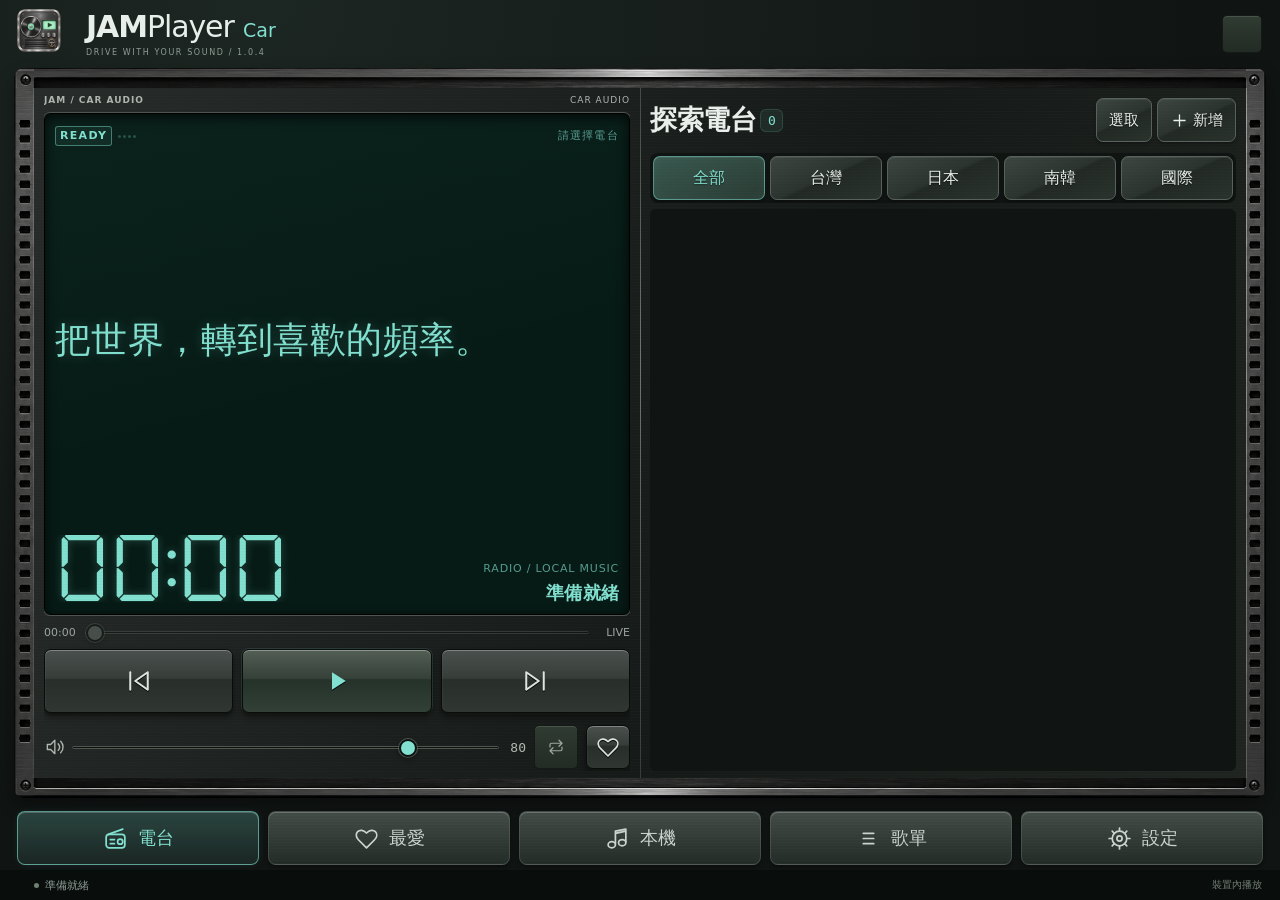
==== Android-Car/Source/ui/index.html @ bd005d04 "Publish JAMPlayer mobile 1.0.13 and Car 1.0.4" ====
<!doctype html>
<html lang="zh-Hant">
<head>
 <meta charset="utf-8">
 <meta name="viewport" content="width=device-width, initial-scale=1, viewport-fit=cover">
 <meta http-equiv="Content-Security-Policy" content="default-src 'self'; script-src 'self'; style-src 'self' 'unsafe-inline'; img-src 'self' data:; connect-src 'none'; media-src 'none'; object-src 'none'; base-uri 'none'; form-action 'none'">
 <title>JAMPlayer Car</title><link rel="stylesheet" href="style.css"><link rel="stylesheet" href="car.css">
</head>
<body data-theme="cyan">
 <svg class="icon-definitions" aria-hidden="true" xmlns="http://www.w3.org/2000/svg"><defs>
  <symbol id="i-play" viewBox="0 0 24 24"><path d="m8 5 11 7-11 7z" fill="currentColor" stroke="none"/></symbol>
  <symbol id="i-pause" viewBox="0 0 24 24"><path d="M7 5v14M17 5v14" stroke-width="4"/></symbol>
  <symbol id="i-prev" viewBox="0 0 24 24"><path d="M5 5v14m14-14-10 7 10 7z"/></symbol>
  <symbol id="i-next" viewBox="0 0 24 24"><path d="M19 5v14M5 5l10 7-10 7z"/></symbol>
  <symbol id="i-stop" viewBox="0 0 24 24"><rect x="6" y="6" width="12" height="12" rx="1" fill="currentColor" stroke="none"/></symbol>
  <symbol id="i-heart" viewBox="0 0 24 24"><path d="M20.5 5.5c-2.2-2.2-5.6-1.8-8.5 1.2-2.9-3-6.3-3.4-8.5-1.2-2.1 2.1-1.6 5.4.7 7.7L12 21l7.8-7.8c2.3-2.3 2.8-5.6.7-7.7z"/></symbol>
  <symbol id="i-radio" viewBox="0 0 24 24"><rect x="3" y="8" width="18" height="13" rx="3"/><path d="m5 8 14-5M7 13h4m-4 4h4"/><circle cx="16.5" cy="15" r="2.5"/></symbol>
  <symbol id="i-music" viewBox="0 0 24 24"><path d="M10 17V5l10-2v12M10 7l10-2"/><ellipse cx="6.5" cy="18" rx="3.5" ry="3"/><ellipse cx="16.5" cy="16" rx="3.5" ry="3"/></symbol>
  <symbol id="i-settings" viewBox="0 0 24 24"><path d="M12 2v3m0 14v3M2 12h3m14 0h3M5 5l2 2m10 10 2 2M5 19l2-2M17 7l2-2"/><circle cx="12" cy="12" r="7"/><circle cx="12" cy="12" r="2.5"/></symbol>
  <symbol id="i-more" viewBox="0 0 24 24"><circle cx="5" cy="12" r="1"/><circle cx="12" cy="12" r="1"/><circle cx="19" cy="12" r="1"/></symbol>
  <symbol id="i-plus" viewBox="0 0 24 24"><path d="M12 5v14M5 12h14"/></symbol>
  <symbol id="i-search" viewBox="0 0 24 24"><circle cx="10.5" cy="10.5" r="6.5"/><path d="m16 16 5 5"/></symbol>
  <symbol id="i-close" viewBox="0 0 24 24"><path d="m6 6 12 12M6 18 18 6"/></symbol>
  <symbol id="i-volume" viewBox="0 0 24 24"><path d="M4 9h4l5-5v16l-5-5H4zM17 8a6 6 0 0 1 0 8m3-11a10 10 0 0 1 0 14"/></symbol>
  <symbol id="i-clock" viewBox="0 0 24 24"><circle cx="12" cy="12" r="9"/><path d="M12 6v6l4 2"/></symbol>
  <symbol id="i-shuffle" viewBox="0 0 24 24"><path d="M3 6h3c4 0 8 12 12 12h3m-4-4 4 4-4 4M3 18h3c1.4 0 2.8-1.5 4-3.5M14 9.5C15.3 7.5 16.5 6 18 6h3m-4-4 4 4-4 4"/></symbol><symbol id="i-repeat" viewBox="0 0 24 24"><path d="m16 3 4 4-4 4M4 12V9a2 2 0 0 1 2-2h14M8 21l-4-4 4-4m12-1v3a2 2 0 0 1-2 2H4"/></symbol>
  <symbol id="i-repeat-one" viewBox="0 0 24 24"><path d="m16 3 4 4-4 4M4 12V9a2 2 0 0 1 2-2h14M8 21l-4-4 4-4m12-1v3a2 2 0 0 1-2 2H4M11 10l1-1v6m-1 0h2"/></symbol>
  <symbol id="i-grip" viewBox="0 0 24 24"><path d="M7 7h10M7 12h10M7 17h10"/></symbol>
  <symbol id="i-lock" viewBox="0 0 24 24"><rect x="5" y="10" width="14" height="11" rx="2"/><path d="M8 10V7a4 4 0 0 1 8 0v3M12 14v3"/></symbol>
  <symbol id="i-info" viewBox="0 0 24 24"><circle cx="12" cy="12" r="9"/><path d="M12 11v6m0-10v.2"/></symbol>
 </defs><symbol id="i-expand-list" viewBox="0 0 24 24"><path d="M9 9 3 3M3 7V3h4M15 9l6-6M17 3h4v4M9 15l-6 6M3 17v4h4M15 15l6 6M17 21h4v-4"/></symbol><symbol id="i-collapse-list" viewBox="0 0 24 24"><path d="M3 3l6 6M5 9h4V5M21 3l-6 6M15 5v4h4M3 21l6-6M5 15h4v4M21 21l-6-6M15 19v-4h4"/></symbol></svg>

<header class="app-header"><div class="brand"><span class="brand-mark metal-brand"><img class="app-brand-icon" src="art/amplayer-icon.png" alt=""></span><div><h1>JAM<span>Player</span> <small>Car</small></h1><p>DRIVE WITH YOUR SOUND / 1.0.4</p></div></div><div class="car-header-info"><span id="car-network"></span><time id="car-clock"></time><button id="car-auto-chip" class="micro-button"></button></div></header>
 <main class="workspace">
  <section class="deck-column" aria-label="播放器">

   <div class="receiver-stage" id="receiver-stage">
   <article class="receiver" id="receiver">
    <div class="deck-brand"><span>JAM / CAR AUDIO</span><span id="deck-mode">DIGITAL RADIO</span></div>
    <div class="lcd">
     <div class="lcd-top"><span class="live-tag" id="lcd-tag">READY</span><div class="play-lights" aria-label="播放動態指示"><i></i><i></i><i></i><i></i></div><span id="track-index" hidden></span><span id="lcd-source">請選擇電台</span></div>
     <h2 id="track-title"><span id="track-name">把世界，轉到喜歡的頻率。</span></h2>
     <div class="lcd-bottom"><button class="elapsed" id="elapsed" type="button" aria-label="切換已播放及剩餘時間" aria-pressed="false"><span class="time-digits">00:00</span></button><div class="signal-copy"><span id="track-detail">RADIO / LOCAL MUSIC</span><span id="lcd-state">準備就緒</span></div></div>
    </div>
    <div class="seek-strip" id="seek-area"><span id="position-label">00:00</span><input id="seek" type="range" min="0" max="1000" value="0" aria-label="播放進度" disabled><span id="duration-label">LIVE</span></div>
    <div class="transport"><button class="metal-button" id="btn-prev" aria-label="上一台或上一首"><svg><use href="#i-prev"/></svg></button><button class="metal-button play-button" id="btn-play" aria-label="播放"><svg><use href="#i-play"/></svg><span class="spinner" aria-hidden="true"></span></button><button class="metal-button" id="btn-next" aria-label="下一台或下一首"><svg><use href="#i-next"/></svg></button><button class="metal-button compact" id="btn-stop" aria-label="停止"><svg><use href="#i-stop"/></svg></button><button class="metal-button compact favorite-toggle" id="btn-favorite" aria-label="收藏目前項目"><svg><use href="#i-heart"/></svg></button></div>
    <div class="deck-bottom"><svg class="volume-symbol"><use href="#i-volume"/></svg><input type="range" id="volume" min="0" max="100" value="80" aria-label="播放音量"><span id="volume-label">80</span><button id="btn-loop" class="micro-button" aria-label="播放模式"><svg><use href="#i-repeat"/></svg><span id="loop-label" aria-hidden="true" hidden></span></button><button id="btn-sleep" class="micro-button" aria-label="睡眠定時"><svg><use href="#i-clock"/></svg><span id="sleep-label">OFF</span></button></div>
   </article>
   </div>
   <aside class="listening-note"><span class="tiny-label">YOUR SOUND. YOUR SPACE.</span><p>一部播放器，留一點空間給自己。</p><div><span>背景播放</span><span>本機音樂</span><span>自由收藏</span></div></aside>
  </section>
  <section class="library-column" aria-label="音樂資料庫">
   <button id="btn-expand-list" type="button" aria-controls="library-list" aria-pressed="false" aria-label="放大清單"><svg><use href="#i-expand-list"/></svg></button>
   <div class="library-heading"><div><span class="eyebrow" id="page-eyebrow">TUNE INTO THE WORLD</span><h2 id="page-title"><span id="page-label">探索電台</span><button id="playlist-picker" hidden aria-haspopup="dialog">▾</button><span id="list-count">0</span></h2></div><div class="heading-actions"><div id="favorite-types" class="favorite-types" role="group" hidden><button data-favorite-type="radio"><span></span><b></b></button><button data-favorite-type="local"><span></span><b></b></button></div><button id="btn-select" class="select-button" data-i18n="select">選取</button><button class="add-button" id="btn-add" aria-label="手動新增電台"><svg><use href="#i-plus"/></svg><span>新增</span></button></div></div>
   <div id="library-tools"><div class="filters" id="region-filters" aria-label="電台地區"><button data-region="ALL" class="selected">全部</button><button data-region="TW">台灣</button><button data-region="JP">日本</button><button data-region="KR">南韓</button><button data-region="INT">國際</button></div></div>
   <div class="selection-bar" id="selection-bar" hidden><button id="select-all" data-i18n="selectAll">全選</button><span id="selection-count"></span><button id="add-selected-playlist" hidden></button><button id="delete-selected" data-i18n="deleteSelected">刪除所選</button></div>
   <div class="library-list" id="library-list" tabindex="-1"></div>
   <div id="car-playlists" hidden></div><div class="settings-page" id="settings-page" hidden>
<section><h3 id="car-settings-title"></h3><label class="setting-row"><span id="car-auto-label"></span><input id="car-auto" type="checkbox" role="switch"></label><label class="setting-row"><span id="car-delay-label"></span><select id="car-delay"><option>0</option><option>1</option><option>3</option><option>5</option><option>10</option><option>15</option></select></label><p id="car-settings-note" class="catalog-note"></p><label class="setting-row car-font-row"><span><span id="car-font-label">清單字體大小</span><small id="car-font-hint">即時調整電台、最愛、本機與歌單列表</small></span><span class="car-font-control"><input id="car-list-font" type="range" min="14" max="28" step="1" value="19" aria-label="清單字體大小"><output id="car-font-value" for="car-list-font">19 px</output></span></label></section>
    <section><h3>面板配色</h3><p>同一部播放器，三種心情。</p><div class="theme-choices"><button data-theme-choice="cyan" class="theme-card cyan"><i></i><strong>冰川青</strong><span class="theme-pair"><span class="theme-radio"><svg><use href="#i-radio"/></svg><span data-i18n="radio">電台</span></span><span class="theme-music"><svg><use href="#i-music"/></svg><span data-i18n="musicShort">音樂</span></span></span></button><button data-theme-choice="amber" class="theme-card amber"><i></i><strong>經典琥珀</strong><span class="theme-pair"><span class="theme-radio"><svg><use href="#i-radio"/></svg><span data-i18n="radio">電台</span></span><span class="theme-music"><svg><use href="#i-music"/></svg><span data-i18n="musicShort">音樂</span></span></span></button><button data-theme-choice="violet" class="theme-card violet"><i></i><strong>午夜紫</strong><span class="theme-pair"><span class="theme-radio"><svg><use href="#i-radio"/></svg><span data-i18n="radio">電台</span></span><span class="theme-music"><svg><use href="#i-music"/></svg><span data-i18n="musicShort">音樂</span></span></span></button></div></section>
    <section><h3 data-i18n="appearance">畫面與操作</h3><label class="setting-row"><span data-i18n="language">顯示語言</span><select id="setting-language" aria-label="顯示語言"><option value="auto">跟隨系統</option><option value="zh-Hant">繁體中文</option><option value="zh-Hans">简体中文</option><option value="en">English</option><option value="ja">日本語</option><option value="ko">한국어</option><option value="fr">Français</option><option value="es">Español</option><option value="pt-BR">Português (Brasil)</option><option value="de">Deutsch</option><option value="vi">Tiếng Việt</option><option value="th">ไทย</option><option value="id">Bahasa Indonesia</option></select></label><label class="setting-row"><span><span data-i18n="motion">介面動畫</span><small data-i18n="motionHint">按鈕回饋、愛心彈跳與面板滑入</small></span><input id="setting-motion" type="checkbox" role="switch"></label><label class="setting-row"><span><span data-i18n="ticker">說明跑馬燈</span><small data-i18n="tickerHint">關閉動畫後仍可點擊閱讀完整說明</small></span><input id="setting-ticker" type="checkbox" role="switch"></label><label class="setting-row"><span><span data-i18n="backgroundAutoOff">背景 1 小時自動關閉</span><small data-i18n="backgroundAutoOffHint">進入背景開始倒數，回到前景立即歸零；手動睡眠定時另行生效。</small></span><input id="setting-background-auto-off" type="checkbox" role="switch" checked></label><button class="setting-action" id="setting-sleep"><span data-i18n="sleep">睡眠定時</span><span>›</span></button><p class="catalog-note" data-i18n="backgroundRule">背景播放預設 1 小時後自動關閉；回到前景立即清零。</p></section>
    <section><h3 data-i18n="updates">電台清單更新</h3><label class="setting-row"><span><span data-i18n="autoUpdate">自動更新</span><small data-i18n="autoHint">每日檢查一次；由 Android 排程</small></span><input id="setting-auto" type="checkbox" role="switch"></label><label class="setting-row"><span data-i18n="wifiOnly">僅 Wi-Fi 更新</span><input id="setting-wifi" type="checkbox" role="switch"></label><label class="setting-row"><span data-i18n="primarySource">主清單來源</span><select id="setting-source"><option value="alon">72FM / Radio Browser</option><option value="iprd">IPRD</option><option value="verified">Verified Radio Streams</option><option value="openstations">OpenStations</option><option value="webradiodb">myMPD WebradioDB</option></select></label><label class="setting-row"><span><span data-i18n="fallback">啟用備選來源</span><small data-i18n="fallbackHint">失敗時依序嘗試另外兩份清單</small></span><input id="setting-fallback" type="checkbox" role="switch"></label><button class="setting-action" id="btn-update"><span data-i18n="updateNow">立即更新</span><span id="update-indicator">↻</span></button><button class="setting-action" id="btn-sources"><span data-i18n="sources">清單來源與授權</span><span>GitHub ›</span></button><p class="catalog-note" id="update-note"></p></section>
    <section><h3>電台與資料</h3><label class="setting-row"><span><span data-i18n="encoding">音樂資訊文字編碼</span><small data-i18n="encodingHint">舊檔亂碼可在此更正，不修改原檔。</small></span><select id="setting-encoding"><option value="auto" data-i18n="autoEncoding">自動偵測</option><option value="UTF-8">UTF-8</option><option value="Big5">Big5</option><option value="GB18030">GB18030</option><option value="Shift_JIS">Shift-JIS</option><option value="EUC-KR">EUC-KR</option><option value="ISO-8859-1">ISO-8859-1</option></select></label><button class="setting-action" id="btn-history">最近播放<span>查看 ›</span></button><button class="setting-action" id="btn-export">匯出資料備份<span>JSON ›</span></button><button class="setting-action" id="btn-import">匯入資料備份<span>JSON ›</span></button><button class="setting-action" id="btn-restore">補回內建電台<span>手動補回 ›</span></button><button class="setting-action" id="btn-help">使用說明<span>查看 ›</span></button><p class="catalog-note" id="catalog-note"></p></section>
    <section><h3 data-i18n="musicStorage">音樂與檔案存取</h3><button class="setting-action" id="btn-music-access"><span data-i18n="musicPermission">音樂讀取權限</span><span>›</span></button><button class="setting-action" id="btn-scan-music"><span data-i18n="scanMusic">重新掃描音樂</span><span>↻</span></button><button class="setting-action" id="btn-all-files"><span data-i18n="allFilesAccess">所有檔案存取（進階）</span><span>›</span></button><p class="catalog-note" id="music-access-note"></p><p class="catalog-note" data-i18n="musicStorageHint">掃描保留最愛與歌單；無法確認的舊記錄會保留。</p></section>
    <section class="about"><strong>JAMPlayer Car 1.0.4</strong><p>原創金屬面板 · 原生背景播放<br>設定與最愛保留在裝置內，無需帳號。</p><button class="text-danger" id="btn-reset">還原全部設定</button><p class="copyright-note" data-i18n="authorCredit">Developed by Jay.W · Copyright © 2026. All rights reserved.</p></section>
   </div>

  </section>
 </main>

<nav class="bottom-nav" aria-label="主要功能"><button data-page="radio" class="active"><svg><use href="#i-radio"/></svg><span data-i18n="radio">電台</span></button><button data-page="favorites"><svg><use href="#i-heart"/></svg><span data-i18n="favorites">最愛</span></button><button data-page="local"><svg><use href="#i-music"/></svg><span data-i18n="local">本機</span></button><button data-page="playlists"><svg><use href="#i-grip"/></svg><span data-i18n="playlists">歌單</span></button><button data-page="settings" id="open-settings"><svg><use href="#i-settings"/></svg><span data-i18n="settings">設定</span></button></nav>
 <footer class="status-footer"><span id="car-resume-status" role="status"></span><div class="status-line" role="status" aria-live="polite"><span class="status-dot" id="status-dot"></span><span id="status-text">準備就緒</span><span id="status-extra">裝置內播放</span></div><button class="help-ticker" id="help-ticker" aria-label="閱讀操作說明"><svg><use href="#i-info"/></svg><span class="ticker-viewport"><span id="ticker-copy">點選電台立即播放　／　長按或按 ⋯ 編輯、移除　／　最愛可拖曳排序　／　設定可切換三款配色與睡眠定時</span></span></button></footer>
 <div class="sheet-backdrop" id="sheet-backdrop" hidden><section class="sheet" id="sheet" role="dialog" aria-modal="true" aria-labelledby="sheet-title"><div class="sheet-handle"></div><header><h2 id="sheet-title"></h2><button id="sheet-close" class="icon-button" aria-label="關閉面板"><svg><use href="#i-close"/></svg></button></header><div id="sheet-content"></div></section></div>
 <div class="toast" id="toast" role="status" hidden></div>
 <script src="countries.js"></script><script src="catalog.js"></script><script src="settings.js"></script><script src="i18n.js"></script><script src="platform.js"></script><script src="radio-cache.js"></script><script src="app.js"></script><script src="car.js"></script>
</body></html>
---- Android-Car/Source/ui/style.css ----
@font-face{font-family:SystemDigits;src:local('Roboto Mono'),local('Droid Sans Mono'),local('Consolas')}*{box-sizing:border-box}html,body{margin:0;width:100%;height:100%;overscroll-behavior:none}body{--accent:#81e0cf;--accent-rgb:129,224,207;--base:#101413;--panel:#191e1c;--lcd:#071b16;--muted:#8f9c96;--line:#2d3732;--text:#e8efeb;color:var(--text);background:var(--base);font-family:system-ui,'Noto Sans TC',sans-serif;font-size:14px;height:100dvh;display:flex;flex-direction:column;overflow:hidden;-webkit-tap-highlight-color:transparent}body[data-theme=amber]{--accent:#f2c067;--accent-rgb:242,192,103;--base:#17140f;--panel:#211d17;--lcd:#211705;--muted:#a69a84;--line:#3c3325}body[data-theme=violet]{--accent:#c4b1f5;--accent-rgb:196,177,245;--base:#14121b;--panel:#1e1a28;--lcd:#170e29;--muted:#a399b2;--line:#383044}button,input,select{font:inherit}button{color:inherit;cursor:pointer;touch-action:manipulation}button{border:0}button:focus-visible,input:focus-visible,select:focus-visible,[role=button]:focus-visible{outline:2px solid var(--accent);outline-offset:3px}button:disabled{opacity:.45;cursor:default}button svg,svg.icon{width:22px;height:22px}svg{fill:none;stroke:currentColor;stroke-width:1.65;stroke-linecap:round;stroke-linejoin:round;flex-shrink:0}button svg use{pointer-events:none}button>*{pointer-events:none}button:active{transform:translateY(1px)}[hidden]{display:none!important}.icon-definitions{position:absolute;width:0;height:0;overflow:hidden}.app-header{height:68px;flex-shrink:0;display:flex;align-items:center;justify-content:space-between;padding:0 22px;max-width:1440px;width:100%;margin:0 auto}.brand{display:flex;align-items:center;gap:10px}.brand-mark{width:34px;height:34px;border:1px solid var(--line);display:grid;place-items:center;color:var(--accent);border-radius:10px;background:rgba(var(--accent-rgb),.06)}.brand-mark svg{width:22px;height:22px}.brand h1{margin:0;font-weight:800;font-size:23px;letter-spacing:-1.1px}.brand h1 span{font-weight:400}.brand p{margin:1px 0 0;color:var(--muted);font-size:8px;letter-spacing:2px}.icon-button{background:transparent;display:grid;place-items:center;min-width:44px;min-height:44px;border-radius:12px;color:var(--muted)}.icon-button:hover{background:rgba(var(--accent-rgb),.08);color:var(--accent)}.workspace{display:grid;grid-template-rows:auto minmax(0,1fr);gap:20px;min-height:0;flex:1;width:100%;max-width:1440px;margin:0 auto;padding:0 14px 12px}.deck-column{min-width:0;min-height:0}.receiver{position:relative;background:#242726 url('art/receiver-chassis.png') center/100% 100%;border-radius:12px;box-shadow:0 12px 24px #0004,0 1px 0 #ffffff18 inset;padding:20px 23px 15px;isolation:isolate;overflow:hidden;max-width:650px;margin:0 auto}.receiver:before{content:'';position:absolute;inset:0;z-index:-1;background:linear-gradient(130deg,rgba(var(--accent-rgb),.04),transparent 65%);pointer-events:none}.deck-brand{display:flex;justify-content:space-between;gap:8px;font-size:8px;letter-spacing:1.5px;color:#aeb5b1;margin-bottom:12px;white-space:nowrap}.deck-brand span:first-child{font-weight:700}.lcd{border:1px solid #000;outline:1px solid #4c5550;border-radius:6px;background:linear-gradient(165deg,rgba(var(--accent-rgb),.035),transparent 55%),var(--lcd);box-shadow:inset 0 3px 12px #000b,0 1px 0 #ffffff1a;color:var(--accent);padding:10px 12px;position:relative;overflow:hidden}.lcd:after{content:'';position:absolute;inset:0;pointer-events:none;background:repeating-linear-gradient(transparent 0,transparent 2px,#0002 3px);opacity:.3}.lcd-top{display:flex;align-items:center;gap:8px;font-size:8px;letter-spacing:1.3px;min-height:12px}.live-tag{border:1px solid rgba(var(--accent-rgb),.35);border-radius:3px;padding:2px 4px;font-weight:700}.lcd-top>#lcd-source{margin-left:auto;overflow:hidden;text-overflow:ellipsis;white-space:nowrap;max-width:65%;color:rgba(var(--accent-rgb),.65)}.lcd h2{font-size:clamp(18px,4.5vw,25px);font-weight:500;letter-spacing:.4px;margin:11px 0 10px;line-height:1.25;overflow:hidden;text-overflow:ellipsis;white-space:nowrap;text-shadow:0 0 12px rgba(var(--accent-rgb),.24)}.lcd-bottom{display:flex;align-items:end;justify-content:space-between;gap:8px}.elapsed{font-family:SystemDigits,monospace;font-size:36px;font-weight:400;letter-spacing:-1px;line-height:1}.elapsed span{opacity:.5}.signal-copy{display:flex;flex-direction:column;gap:5px;text-align:right;font-size:8px;letter-spacing:.8px;max-width:65%;color:rgba(var(--accent-rgb),.65)}.signal-copy span{overflow:hidden;white-space:nowrap;text-overflow:ellipsis}.signal-copy span:last-child{color:var(--accent)}.play-lights{display:flex;gap:2px;align-items:center;height:12px}.play-lights i{display:block;width:3px;height:3px;background:var(--accent);opacity:.25;border-radius:2px}.is-playing .play-lights i{opacity:1;animation:pulse 1s ease-in-out infinite alternate}.is-playing .play-lights i:nth-child(2){animation-delay:.2s}.is-playing .play-lights i:nth-child(3){animation-delay:.4s}.is-playing .play-lights i:nth-child(4){animation-delay:.6s}@keyframes pulse{to{opacity:.3;transform:scaleY(2)}}.seek-strip{height:26px;display:flex;align-items:center;gap:8px;color:#9ca6a1;font-size:8px;font-variant-numeric:tabular-nums}.seek-strip input{flex:1;min-width:0}.seek-strip span{width:29px}.seek-strip span:last-child{text-align:right}input[type=range]{height:24px;appearance:none;background:transparent;margin:0;touch-action:pan-y;min-width:0;accent-color:var(--accent)}input[type=range]::-webkit-slider-runnable-track{height:3px;background:linear-gradient(#020303,#181e1a);border:1px solid #4e5750;border-radius:6px}input[type=range]::-webkit-slider-thumb{appearance:none;width:13px;height:13px;margin-top:-6px;background:var(--accent);border:2px solid #09120e;border-radius:50%;box-shadow:0 0 0 1px #ffffff3b,0 2px 5px #0006}input[type=range]:disabled::-webkit-slider-thumb{background:#6c7770}input[type=range]:disabled{opacity:.5}.transport{display:flex;gap:7px;align-items:stretch}.metal-button{position:relative;display:grid;place-items:center;flex:1;height:49px;border:1px solid #090c0a;border-radius:7px;background:linear-gradient(#4a504d 0%,#373d39 45%,#282e2a 48%,#303632 100%);box-shadow:inset 0 1px 0 #ffffff4d,inset 1px 0 0 #ffffff0a,0 2px 0 #111710,0 4px 7px #0007;color:#dce5de;overflow:hidden}.metal-button svg{width:23px;height:23px;filter:drop-shadow(0 1px 0 #000)}.metal-button.compact{flex:.8}.metal-button.compact svg{width:19px;height:19px}.metal-button.play-button{color:var(--accent);background:linear-gradient(#535e55,#354038 46%,#24322a 48%,#324038);box-shadow:inset 0 1px 0 #ffffff59,0 2px 0 #111710,0 0 0 1px rgba(var(--accent-rgb),.13),0 4px 7px #0007}.metal-button:active{box-shadow:inset 0 2px 6px #0009;filter:brightness(.85)}.metal-button.play-button svg{width:29px;height:29px}.favorite-toggle.is-favorite{color:var(--accent)}.favorite-toggle.is-favorite svg{fill:currentColor}.spinner{display:none;width:21px;height:21px;border:2px solid rgba(var(--accent-rgb),.2);border-top-color:var(--accent);border-radius:50%;animation:spin .8s linear infinite}.is-preparing .play-button svg{display:none}.is-preparing .spinner{display:block}@keyframes spin{to{transform:rotate(360deg)}}.deck-bottom{display:flex;align-items:center;gap:7px;margin-top:10px;color:#aeb8b1}.deck-bottom>input{flex:1;min-width:40px}.volume-symbol{width:16px;height:16px}.deck-bottom>#volume-label{font-family:SystemDigits,monospace;font-size:10px;min-width:19px;text-align:right}.micro-button{display:flex;align-items:center;justify-content:center;gap:4px;min-height:36px;min-width:36px;border:1px solid #141a15;border-radius:5px;box-shadow:inset 0 1px 0 #ffffff1f;background:linear-gradient(#303b32,#222b24);color:#9ca89f;font-size:8px;letter-spacing:.7px}.micro-button svg{width:15px;height:15px}.micro-button.active{color:var(--accent);box-shadow:inset 0 1px 0 #ffffff1f,0 0 7px rgba(var(--accent-rgb),.08)}.listening-note{display:none}.library-column{min-width:0;min-height:0;display:flex;flex-direction:column}.library-heading{display:flex;justify-content:space-between;align-items:center;gap:12px;flex-shrink:0;margin:0 4px 13px}.eyebrow,.tiny-label{color:var(--muted);font-size:8px;letter-spacing:1.7px}.library-heading h2{font-size:21px;letter-spacing:-.5px;margin:4px 0 0;font-weight:650;display:flex;gap:9px;align-items:center}.library-heading h2>span{font:11px SystemDigits,monospace;color:var(--accent);background:rgba(var(--accent-rgb),.08);border:1px solid rgba(var(--accent-rgb),.15);padding:2px 6px;border-radius:6px}.add-button{background:rgba(var(--accent-rgb),.08);border:1px solid rgba(var(--accent-rgb),.2);border-radius:9px;color:var(--accent);display:flex;align-items:center;gap:4px;min-height:42px;padding:0 11px;font-size:12px}.add-button svg{width:17px;height:17px}.search-box{display:flex;align-items:center;gap:9px;background:var(--panel);border:1px solid var(--line);border-radius:10px;padding:0 12px;min-height:43px;min-width:0}.search-box svg{width:17px;height:17px;color:var(--muted)}.search-box input{width:100%;min-width:0;color:var(--text);border:0;outline:none;background:transparent;font-size:12px;padding:11px 0}.search-box input::placeholder{color:var(--muted)}.filters{display:flex;gap:5px;overflow-x:auto;padding:11px 0 10px;scrollbar-width:none}.filters button{white-space:nowrap;color:var(--muted);border:1px solid transparent;border-radius:7px;background:transparent;min-height:35px;flex:1;padding:0 9px;font-size:12px}.filters button.selected{color:var(--accent);border-color:rgba(var(--accent-rgb),.15);background:rgba(var(--accent-rgb),.09)}#library-tools{flex-shrink:0}.library-list{min-height:0;overflow-y:auto;overscroll-behavior:contain;scrollbar-width:thin;scrollbar-color:var(--line) transparent;flex:1;padding:0 0 8px}.station-row{display:flex;gap:10px;align-items:center;min-height:70px;border-bottom:1px solid var(--line);padding:10px 2px;cursor:pointer;position:relative;border-radius:8px;touch-action:pan-y}.station-row:active{background:rgba(var(--accent-rgb),.04)}.station-row.current{background:rgba(var(--accent-rgb),.055)}.station-symbol{position:relative;width:43px;height:43px;display:grid;place-items:center;border-radius:11px;flex-shrink:0;color:var(--accent);border:1px solid rgba(var(--accent-rgb),.12);background:linear-gradient(135deg,rgba(var(--accent-rgb),.10),rgba(var(--accent-rgb),.015))}.station-symbol svg{width:23px;height:23px}.station-symbol:after{content:'';position:absolute;bottom:6px;width:12px;height:1px;background:var(--accent);opacity:.3}.station-copy{flex:1;min-width:0}.station-copy strong{display:block;font-size:13px;font-weight:550;line-height:1.5;overflow:hidden;text-overflow:ellipsis;white-space:nowrap}.station-copy small{font-size:10px;color:var(--muted);display:block;margin-top:3px;overflow:hidden;text-overflow:ellipsis;white-space:nowrap}.station-actions{display:flex;gap:0;align-items:center}.station-actions button{width:37px;height:44px;display:grid;place-items:center;background:transparent;color:var(--muted);border-radius:7px}.station-actions button svg{width:18px;height:18px}.station-actions button.is-favorite{color:var(--accent)}.station-actions button.is-favorite svg{fill:currentColor}.station-actions .grip{touch-action:none;cursor:grab}.station-row.reordering{outline:1px dashed var(--accent);background:rgba(var(--accent-rgb),.1);opacity:.7}.empty-state{display:flex;flex-direction:column;align-items:center;justify-content:center;min-height:150px;height:100%;padding:20px;text-align:center;color:var(--muted);gap:8px}.empty-state svg{width:36px;height:36px;opacity:.5}.empty-state h3{font-size:15px;color:var(--text);font-weight:500;margin:8px 0 0}.empty-state p{font-size:12px;max-width:250px;line-height:1.8;margin:0}.bottom-nav{display:flex;justify-content:center;gap:8px;flex-shrink:0;background:var(--base);border-top:1px solid var(--line);padding:4px 16px 3px;min-height:58px}.bottom-nav button{display:flex;flex-direction:column;align-items:center;justify-content:center;gap:4px;max-width:160px;flex:1;color:var(--muted);background:transparent;border-radius:10px;font-size:10px;min-height:47px;position:relative}.bottom-nav svg{width:20px;height:20px}.bottom-nav button.active{color:var(--accent)}.bottom-nav button.active:before{content:'';position:absolute;top:0;width:19px;height:2px;border-radius:9px;background:var(--accent)}.status-footer{flex-shrink:0;border-top:1px solid var(--line);padding:4px 16px 5px;background:#080b09;color:var(--muted);font-size:9px}.status-line{display:flex;align-items:center;gap:6px;min-height:15px}.status-dot{width:5px;height:5px;border-radius:50%;background:#718075;flex-shrink:0}.status-dot.playing{background:var(--accent);box-shadow:0 0 5px rgba(var(--accent-rgb),.45)}.status-dot.error{background:#e39d83}#status-text{flex:1;overflow:hidden;text-overflow:ellipsis;white-space:nowrap}#status-extra{font:8px SystemDigits,monospace;white-space:nowrap;color:#748077}.help-ticker{display:flex;align-items:center;gap:7px;padding:0;background:transparent;width:100%;height:20px;font-size:9px;text-align:left;color:#76867b}.help-ticker>svg{width:11px;height:11px}.ticker-viewport{overflow:hidden;white-space:nowrap;flex:1;mask-image:linear-gradient(90deg,#000 90%,transparent)}#ticker-copy{display:inline-block;min-width:100%;padding-right:40px;animation:marquee 32s linear infinite}@keyframes marquee{0%,8%{transform:translateX(0)}100%{transform:translateX(-100%)}}.ticker-off #ticker-copy{animation:none}.sheet-backdrop{position:fixed;inset:0;z-index:20;background:#0009;display:flex;align-items:end;justify-content:center;backdrop-filter:blur(4px)}.sheet{width:100%;max-width:540px;max-height:86dvh;overflow-y:auto;overscroll-behavior:contain;border-radius:23px 23px 0 0;background:var(--panel);border:1px solid var(--line);box-shadow:0 -10px 50px #0006;padding:9px 22px max(24px,env(safe-area-inset-bottom));animation:slide-up .22s ease-out}.sheet-handle{width:33px;height:4px;border-radius:8px;background:var(--muted);opacity:.4;margin:0 auto 8px}.sheet>header{display:flex;align-items:center;justify-content:space-between;gap:8px;margin-bottom:12px}.sheet>header h2{margin:0;font-size:19px;line-height:1.4}.sheet>header .icon-button{margin-right:-8px}.sheet p{color:var(--muted);font-size:12px;line-height:1.8}.sheet label.field{display:flex;flex-direction:column;gap:7px;margin-bottom:14px;font-size:12px;color:var(--muted)}.sheet label.field input,.sheet label.field select{width:100%;padding:12px 13px;min-height:46px;border:1px solid var(--line);border-radius:9px;background:var(--base);color:var(--text);font-size:14px}.field-row{display:flex;gap:10px}.field-row>*{flex:1;min-width:0}.primary-button,.secondary-button,.danger-button{display:block;width:100%;min-height:46px;border-radius:10px;margin-top:10px;font-size:13px}.primary-button{background:var(--accent);color:#102019;font-weight:650}.secondary-button{background:transparent;border:1px solid var(--line);color:var(--text)}.danger-button{background:#d7897210;color:#efb5a3;border:1px solid #d7897230}.sheet-action{display:flex;align-items:center;justify-content:space-between;width:100%;text-align:left;background:transparent;min-height:50px;border-bottom:1px solid var(--line);font-size:13px}.sheet-action small{color:var(--muted);font-size:10px}.form-error{color:#efb5a3!important;min-height:18px;margin:0!important}.form-error:not(:empty){animation:shake .25s ease-in-out}.toast{position:fixed;z-index:40;bottom:120px;left:50%;transform:translateX(-50%);max-width:calc(100vw - 40px);padding:11px 18px;background:var(--text);color:var(--base);box-shadow:0 5px 24px #0006;font-size:12px;line-height:1.6;border-radius:12px;pointer-events:none;animation:toast-in .2s ease}.settings-page{flex:1;overflow-y:auto;overscroll-behavior:contain;min-height:0;padding:0 3px 16px}.settings-page section{margin:0 0 22px}.settings-page h3{font-size:13px;margin:0 0 7px;font-weight:600}.settings-page p{color:var(--muted);font-size:11px;line-height:1.8;margin:0 0 12px}.theme-choices{display:flex;gap:8px}.theme-card{flex:1;min-width:0;padding:10px 4px 9px;background:var(--panel);border:1px solid var(--line);border-radius:10px;display:flex;flex-direction:column;align-items:center;gap:6px}.theme-card i{height:26px;width:80%;max-width:80px;border-radius:5px;background:#0a1511;border:3px solid #3a4240;box-shadow:inset 0 0 0 1px #000;position:relative}.theme-card i:after{content:'';position:absolute;left:7px;right:7px;top:8px;height:3px;background:#81e0cf;box-shadow:0 0 8px #81e0cf55}.theme-card.amber i{background:#211705}.theme-card.amber i:after{background:#f2c067;box-shadow:0 0 8px #f2c06755}.theme-card.violet i{background:#170e29}.theme-card.violet i:after{background:#c4b1f5;box-shadow:0 0 8px #c4b1f555}.theme-card strong{font-size:11px;font-weight:500}.theme-card span{font-size:6px;letter-spacing:.7px;color:var(--muted)}.theme-card.selected{border-color:var(--accent);box-shadow:0 0 0 1px rgba(var(--accent-rgb),.1);background:rgba(var(--accent-rgb),.05)}.setting-row{display:flex;justify-content:space-between;align-items:center;gap:14px;min-height:61px;border-bottom:1px solid var(--line);font-size:12px}.setting-row small{display:block;font-size:10px;color:var(--muted);line-height:1.5;margin-top:4px}.setting-row input[type=checkbox]{appearance:none;width:38px;height:22px;border-radius:20px;background:#536057;position:relative;flex-shrink:0;transition:background .2s}.setting-row input[type=checkbox]:before{content:'';position:absolute;top:3px;left:3px;width:16px;height:16px;background:#e3ece6;border-radius:50%;transition:transform .2s}.setting-row input:checked{background:var(--accent)}.setting-row input:checked:before{transform:translateX(16px);background:#17251c}.setting-action{display:flex;align-items:center;justify-content:space-between;text-align:left;width:100%;background:transparent;min-height:48px;border-bottom:1px solid var(--line);font-size:12px;gap:8px}.setting-action span{font-size:10px;color:var(--muted)}.catalog-note{margin-top:10px!important;font-size:9px!important}.about>strong{font-size:13px}.text-danger{font-size:11px;color:#dca490;padding:6px 0;background:transparent}.sleep-grid{display:grid;grid-template-columns:repeat(3,1fr);gap:9px;margin-top:15px}.sleep-grid button{min-height:49px;border-radius:10px;background:var(--base);color:var(--accent);border:1px solid var(--line);font-size:13px}.sleep-custom{display:flex;gap:8px;margin-top:16px}.sleep-custom input{min-width:0;flex:1;background:var(--base);border:1px solid var(--line);color:var(--text);padding:10px;border-radius:8px}.sleep-custom button{background:var(--accent);color:#102019;border-radius:8px;padding:0 18px;min-height:44px}.bounce{animation:heart-bounce .35s ease-out}@keyframes heart-bounce{50%{transform:scale(1.3)}}.ripple{position:absolute;pointer-events:none;border-radius:50%;background:rgba(var(--accent-rgb),.18);transform:scale(0);animation:ripple .45s ease-out}@keyframes ripple{to{transform:scale(2.5);opacity:0}}@keyframes slide-up{from{transform:translateY(35px);opacity:0}to{transform:translateY(0);opacity:1}}@keyframes toast-in{from{opacity:0;margin-bottom:-5px}}@keyframes shake{25%{transform:translateX(-3px)}75%{transform:translateX(3px)}}.no-motion *{animation:none!important;transition:none!important;scroll-behavior:auto!important}.no-motion .spinner{border-right-color:var(--accent)}
@media(min-width:700px) and (orientation:landscape),(min-width:840px){.workspace{grid-template-columns:minmax(280px,.95fr) minmax(310px,1.25fr);grid-template-rows:minmax(0,1fr);gap:30px;padding:6px 26px 24px}.app-header{height:78px;padding:0 30px}.deck-column{overflow-y:auto;scrollbar-width:thin;align-self:stretch;padding:6px 0 10px}.receiver{padding:27px 30px 23px;border-radius:14px}.deck-brand{margin-bottom:20px;font-size:9px}.lcd{padding:16px 17px}.lcd h2{font-size:24px;margin:18px 0}.lcd-top{font-size:9px}.elapsed{font-size:43px}.signal-copy{font-size:9px}.transport{gap:9px}.metal-button{height:59px}.seek-strip{height:36px}.deck-bottom{margin-top:14px;gap:9px}.micro-button{min-height:40px;min-width:40px}.listening-note{display:block;max-width:480px;margin:29px auto;padding:0 16px}.listening-note p{font-size:17px;line-height:1.8;color:var(--muted);margin:12px 0 18px;font-weight:300;letter-spacing:.5px}.listening-note>div{display:flex;flex-wrap:wrap;gap:12px;color:var(--muted);font-size:10px}.listening-note>div span:before{content:'·';color:var(--accent);margin-right:5px}.library-heading{margin:0 1px 18px}.library-heading h2{font-size:26px}.eyebrow{font-size:9px}.filters{padding-top:14px;padding-bottom:14px}.filters button{flex:0;min-width:58px}.station-row{min-height:79px;padding:12px 7px}.station-symbol{width:46px;height:46px}.station-copy strong{font-size:14px}.station-copy small{font-size:11px}.station-actions button{width:40px}.bottom-nav{min-height:64px;gap:60px;padding-top:7px}.status-footer{padding-left:30px;padding-right:30px}.status-line{font-size:10px;min-height:18px}.help-ticker{height:22px;font-size:10px}.sheet-backdrop{align-items:center;padding:22px}.sheet{border-radius:22px;max-height:90dvh}.sheet-handle{display:none}.settings-page{padding-right:10px}.settings-page section{margin-bottom:26px}.theme-card{padding:15px 4px}.theme-card strong{font-size:13px}.theme-card span{font-size:7px}.toast{bottom:140px}}
@media(min-width:1100px){.workspace{grid-template-columns:minmax(350px,.9fr) minmax(400px,1.25fr);gap:55px;padding-top:18px}.receiver{margin-top:8px}.library-column{padding-top:6px}.lcd h2{font-size:27px}.listening-note{margin-top:37px}}
@media(max-height:750px) and (max-width:699px){.app-header{height:49px}.brand h1{font-size:20px}.brand p{font-size:7px}.workspace{gap:12px;padding-bottom:4px}.receiver{padding:14px 20px 9px}.deck-brand{margin-bottom:8px;font-size:7px}.lcd{padding:7px 10px}.lcd h2{font-size:17px;margin:6px 0}.elapsed{font-size:28px}.metal-button{height:42px}.deck-bottom{margin-top:5px}.micro-button{min-height:30px;min-width:31px}.seek-strip{height:21px}.library-heading{margin-bottom:7px}.eyebrow{display:none}.library-heading h2{font-size:18px;margin-top:0}.add-button{min-height:36px}.search-box{min-height:36px}.search-box input{padding:8px 0}.filters{padding:6px 0}.filters button{min-height:29px}.bottom-nav{min-height:50px;padding-top:1px;padding-bottom:1px}.bottom-nav button{min-height:46px}.status-footer{padding-top:2px;padding-bottom:3px}.status-line{min-height:13px}.help-ticker{height:17px}.station-row{min-height:61px}}
@media(max-height:500px) and (orientation:landscape) and (min-width:600px){.app-header{height:43px}.brand h1{font-size:18px}.brand p{display:none}.brand-mark{width:27px;height:27px}.workspace{gap:20px;padding:0 16px 5px;grid-template-columns:minmax(260px,.95fr) minmax(270px,1.15fr)}.receiver{padding:16px 20px 11px}.deck-brand{margin-bottom:9px;font-size:7px}.lcd{padding:9px 12px}.lcd h2{font-size:19px;margin:9px 0}.elapsed{font-size:31px}.metal-button{height:44px}.seek-strip{height:26px}.deck-bottom{margin-top:6px}.micro-button{min-height:33px}.listening-note{display:none}.library-heading{margin-bottom:8px}.library-heading h2{font-size:19px}.eyebrow{display:none}.search-box{min-height:36px}.search-box input{padding:8px 0}.filters{padding:5px 0}.filters button{min-height:29px}.bottom-nav{min-height:43px;padding:1px 16px}.bottom-nav button{min-height:40px;flex-direction:row;gap:7px}.bottom-nav svg{width:17px;height:17px}.status-footer{padding-top:1px;padding-bottom:1px}.status-line{min-height:13px}.help-ticker{height:15px}.sheet{max-height:94dvh}.station-row{min-height:61px}}
@media(max-width:359px){.workspace{padding-left:9px;padding-right:9px;gap:13px}.app-header{padding:0 15px}.receiver{padding-left:19px;padding-right:19px}.transport{gap:5px}.metal-button{height:44px}.deck-bottom{gap:4px}.micro-button{min-width:30px}.station-actions button{width:31px}.station-row{gap:7px}.station-symbol{width:36px;height:36px}.station-copy strong{font-size:12px}.station-copy small{font-size:9px}.filters button{padding:0 7px}.theme-card span{font-size:5px}}
.heading-actions{display:flex;gap:6px;align-items:center}.select-button{background:transparent;border:1px solid var(--line);min-height:42px;padding:0 9px;border-radius:8px;color:var(--muted);font-size:11px}.selection-bar{display:flex;gap:7px;align-items:center;flex-shrink:0;min-height:43px;border:1px solid var(--line);border-radius:8px;background:var(--panel);padding:0 7px;margin:0 0 6px;font-size:10px}.selection-bar button{min-height:39px;background:transparent;color:var(--accent);font-size:10px}.selection-bar span{flex:1}.selection-bar #delete-selected{color:#efb5a3}.row-checkbox{width:20px;height:20px;flex-shrink:0;accent-color:var(--accent);margin:0 1px}.station-row.protected-row .row-checkbox{opacity:.35}.station-row.selected-row{background:rgba(var(--accent-rgb),.1)}.selection-mode .station-actions{display:none}.selection-mode .station-symbol{width:30px;height:30px}.selection-mode .station-symbol svg{width:18px;height:18px}.selection-mode .station-symbol:after{display:none}.protected-label{color:var(--accent)}
.setting-row select{max-width:58%;min-width:110px;background:var(--base);color:var(--text);border:1px solid var(--line);border-radius:7px;padding:9px 5px;font-size:11px}.source-card{border:1px solid var(--line);border-radius:10px;padding:13px;margin-bottom:10px}.source-card strong{font-size:13px}.source-card p{margin:6px 0}.source-card code{font-size:10px;overflow-wrap:anywhere;color:var(--accent)}.source-card button{min-height:36px;background:transparent;color:var(--accent);font-size:11px;padding:0}.load-more{min-height:44px;width:100%;color:var(--accent);background:transparent}.settings-page .setting-action>span:first-child{font-size:12px;color:var(--text)}
.setting-row>span{flex:1;min-width:0;overflow-wrap:anywhere}.library-heading>div:first-child{min-width:0}
@media(max-width:699px){.library-heading h2{font-size:clamp(17px,4.4vw,21px)}.select-button{padding:0 7px}.add-button{padding:0 9px}}
@media(max-width:599px) and (max-height:500px){.workspace{display:flex;flex-direction:column;overflow-y:auto;overscroll-behavior:contain}.deck-column{flex:0 0 auto}.library-column{flex:0 0 auto;min-height:260px}.library-list{min-height:150px;max-height:300px}.settings-page{min-height:200px;max-height:360px}.library-heading{flex-shrink:0}}
@media(prefers-reduced-motion:reduce){*,*:before,*:after{animation:none!important;transition:none!important}}

/* Native insets reserve system bars; keep receiver typography within the metal bezel. */
.receiver{padding-left:clamp(23px,4.8%,38px);padding-right:clamp(23px,4.8%,38px)}
.lcd,.lcd-bottom,.signal-copy,.station-copy{min-width:0}.lcd h2{line-height:1.4;min-height:1.4em;padding:2px 0;margin:7px 0 8px;font-size:clamp(18px,4.1vw,25px)}
.elapsed{flex-shrink:0}.signal-copy{max-width:52%;flex:1}.station-copy strong,.station-copy small{display:block;width:100%}
.auto-marquee{overflow:hidden!important;text-overflow:clip!important;white-space:nowrap;min-width:0}
.auto-marquee>.marquee-text{display:block;width:max-content;min-width:100%;max-width:none;transform:translateX(0);animation:none;line-height:inherit}
.auto-marquee.is-overflowing>.marquee-text{animation:overflow-scroll var(--scroll-duration,10s) linear infinite alternate;will-change:transform}
@keyframes overflow-scroll{0%,15%{transform:translateX(0)}85%,100%{transform:translateX(var(--scroll-distance))}}
.status-footer .auto-marquee{display:block;max-width:65%}.status-footer #status-extra{max-width:48%;margin-left:auto}
@media(prefers-reduced-motion:reduce){.auto-marquee.is-overflowing>.marquee-text{animation:none}.auto-marquee{overflow-x:auto!important;scrollbar-width:none}}
body.no-motion .auto-marquee.is-overflowing>.marquee-text{animation:none}body.no-motion .auto-marquee{overflow-x:auto!important;scrollbar-width:none}

/* Two stacked, matching receiver chassis: playback above, library below. */
.workspace{grid-template-columns:minmax(0,1fr);grid-template-rows:auto minmax(0,1fr);gap:12px;padding:0 14px 10px;max-width:1000px}
.deck-column{overflow:visible;align-self:auto;padding:0}.receiver{max-width:none;margin:0;padding-left:clamp(23px,4.8%,42px);padding-right:clamp(23px,4.8%,42px)}.listening-note{display:none}
.library-column{position:relative;isolation:isolate;overflow:hidden;background:#242726 url('art/receiver-chassis.png') center/100% 100%;border-radius:12px;box-shadow:0 12px 24px #0004,0 1px 0 #ffffff18 inset;padding:20px clamp(20px,4.8%,42px) 17px}
.library-column:before{content:'';position:absolute;inset:0;z-index:-1;background:linear-gradient(130deg,rgba(var(--accent-rgb),.04),transparent 65%);pointer-events:none}
.library-heading{margin:0 0 9px;gap:6px}.library-heading h2{font-size:clamp(17px,3.8vw,24px);flex-wrap:wrap;gap:5px}.library-heading .eyebrow{font-size:7px;letter-spacing:1.3px}.heading-actions{flex-shrink:0;gap:4px}.add-button{padding-left:8px;padding-right:8px;font-size:11px}.select-button{padding-left:7px;padding-right:7px}
.library-list,.settings-page{background:var(--base);border:1px solid var(--line);border-radius:6px;padding:0 5px 5px}.settings-page{padding:12px 10px}.library-list{min-height:60px}
.station-row{border-radius:6px;padding-left:4px;padding-right:2px}.station-symbol{width:35px;height:35px}.station-actions button{width:31px}.station-row{gap:7px}.station-copy strong{font-size:12px}.station-copy small{font-size:10px}
.library-column .bottom-nav{border:1px solid var(--line);border-radius:6px;margin-top:7px;padding:1px 3px;gap:3px;min-height:45px;background:var(--base)}.library-column .bottom-nav button{min-height:42px;font-size:10px;gap:2px}.library-column .bottom-nav svg{width:18px;height:18px}.library-column .bottom-nav button.active:before{top:1px}
.filters{padding-top:7px;padding-bottom:7px}.filters button{flex:1;min-width:0;padding-left:3px;padding-right:3px}.search-box{min-height:38px}.search-box input{padding-top:9px;padding-bottom:9px;min-width:0}.settings-page section{margin-bottom:18px}
@media(min-width:700px){.workspace{padding-left:22px;padding-right:22px;gap:14px}.receiver{padding-top:22px;padding-bottom:16px}.deck-brand{margin-bottom:10px}.lcd{padding:12px 17px}.lcd h2{margin:6px 0 8px;line-height:1.4}.seek-strip{height:26px}.deck-bottom{margin-top:8px}.metal-button{height:52px}.library-column{padding-top:22px;padding-bottom:19px}.station-row{min-height:70px}.station-copy strong{font-size:15px}.station-copy small{font-size:11px}.station-symbol{width:42px;height:42px}.station-actions button{width:40px}.library-column .bottom-nav{min-height:51px}.library-column .bottom-nav button{min-height:46px}}
@media(max-height:600px){.workspace{display:flex;flex-direction:column;overflow-y:auto;overscroll-behavior:contain}.deck-column{flex:0 0 auto}.library-column{flex:1 0 320px;min-height:320px}.library-list{min-height:85px;max-height:350px}.library-heading .eyebrow{display:none}}
@media(max-width:359px){.workspace{padding-left:8px;padding-right:8px}.library-column{padding-left:18px;padding-right:18px}.station-symbol{display:none}.select-button,.add-button{min-height:36px;font-size:10px}.library-heading h2{font-size:16px}.library-heading h2>span{font-size:9px}.heading-actions{gap:3px}}

.station-row.current{border-left:3px solid var(--accent);background:rgba(var(--accent-rgb),.09)}.station-row.playback-focus{box-shadow:inset 0 0 0 1px var(--accent)}

@font-face{font-family:LED7;src:url('fonts/DSEG7Classic-Regular.woff2') format('woff2');font-display:swap;font-weight:400}
.elapsed{font-family:LED7,monospace;font-weight:400;font-size:clamp(28px,7.5vw,43px);line-height:1.5;letter-spacing:1px;color:var(--accent);background:transparent;border:0;padding:2px 0 0;text-align:left;min-height:48px;max-width:65%;text-shadow:0 0 9px rgba(var(--accent-rgb),.25)}
.elapsed.long-time{font-size:clamp(19px,5.4vw,32px);letter-spacing:0}.elapsed:focus-visible{outline-offset:1px}.lcd-bottom{align-items:center}.signal-copy{flex:1;max-width:46%}
@media(max-height:750px) and (max-width:699px){.elapsed{font-size:28px;min-height:43px}.elapsed.long-time{font-size:21px}}

@media(max-height:850px) and (min-height:601px){.elapsed{font-size:36px;line-height:1.35;min-height:43px}.library-column{padding-top:17px;padding-bottom:13px}.library-list{min-height:72px}}
@media(max-height:750px) and (min-height:601px) and (max-width:699px){.elapsed{font-size:26px;line-height:1.35;min-height:36px}.elapsed.long-time{font-size:20px}.receiver{padding-top:12px;padding-bottom:8px}.lcd h2{margin-top:4px;margin-bottom:5px}.workspace{gap:10px}.library-column{padding-top:16px;padding-bottom:13px}}

/* Landscape tablets use one receiver on each side; portrait stays stacked. */
@media(min-width:480px) and (orientation:landscape){
 .workspace{display:grid;grid-template-columns:minmax(0,.95fr) minmax(0,1.15fr);grid-template-rows:minmax(0,1fr);max-width:1440px;gap:18px;padding:6px 22px 16px;overflow:visible}
 .deck-column{align-self:stretch;min-width:0;min-height:0;height:100%;overflow-y:auto;scrollbar-width:thin;flex:initial}.receiver{width:100%}.library-column{height:100%;min-height:0;flex:initial}.library-list{max-height:none;min-height:72px}.listening-note{display:none}
 .elapsed{font-size:clamp(28px,3.7vw,43px)}.elapsed.long-time{font-size:clamp(20px,2.8vw,32px)}
}

.brand-mark.metal-brand{border:0;background:transparent}.brand-mark .app-brand-icon{display:block;width:46px;height:46px;object-fit:contain;flex-shrink:0}

.favorite-types{display:flex;gap:3px;padding:3px;background:var(--base);border:1px solid var(--line);border-radius:9px}.favorite-types button{display:flex;align-items:center;justify-content:center;gap:5px;min-height:36px;padding:0 9px;border-radius:6px;background:transparent;color:var(--muted);font-size:12px;white-space:nowrap}.favorite-types button.selected{background:rgba(var(--accent-rgb),.13);color:var(--accent);box-shadow:inset 0 0 0 1px rgba(var(--accent-rgb),.2)}.favorite-types b{font:10px SystemDigits,monospace;font-weight:400;opacity:.8}.favorites-page .library-heading{flex-wrap:wrap;row-gap:7px}@media(max-width:359px){.favorite-types button{padding:0 6px;font-size:11px;gap:3px;min-height:34px}}

#loop-label{font-size:8px;letter-spacing:0}#btn-loop{gap:3px}#btn-loop svg{width:18px;height:18px}@media(min-width:480px) and (max-height:500px) and (orientation:landscape){.library-column{overflow-y:auto}.library-list{min-height:60px}.deck-column{padding-bottom:4px}.receiver{padding-left:20px;padding-right:20px}}

@media(min-width:480px) and (max-width:699px) and (orientation:landscape){.workspace{padding:0 8px 5px;gap:10px}.receiver{padding:14px 14px 10px}.transport{gap:4px}.metal-button svg{width:18px;height:18px}.lcd{padding:8px}.lcd h2{font-size:17px}.elapsed{font-size:24px}.elapsed.long-time{font-size:18px}.deck-brand{font-size:6px;letter-spacing:.5px}.deck-bottom{gap:3px}.micro-button{padding:4px;min-width:25px}.library-column{padding:15px 14px 12px}.favorite-types button{font-size:10px;padding:0 4px;gap:2px}.favorite-types b{font-size:8px}.station-symbol{display:none}.station-actions button{width:26px}}

/* Header belongs to the player column; the right frame uses the full height. */
.deck-column>.app-header{height:64px;padding:0 8px;width:100%;margin:0;flex-shrink:0}
.receiver-stage{min-width:0;min-height:0}
.brand{align-items:flex-start}.brand-mark.metal-brand{position:relative;display:block;width:44px;height:44px;flex-shrink:0}
.brand-mark .app-brand-icon{position:absolute;width:60px;height:60px;left:-9px;top:-5px;object-fit:contain}
#open-settings.active{color:var(--accent);background:rgba(var(--accent-rgb),.1)}
@media(max-height:750px){.deck-column>.app-header{height:56px}}
@media(min-width:480px) and (orientation:landscape){
 .deck-column{display:flex;flex-direction:column;overflow:hidden;padding:0;min-height:0;height:100%}
 .receiver-stage{position:relative;flex:1;min-height:0;overflow:visible}
 .receiver-stage>.receiver{position:absolute;left:50%;top:0;width:100%;margin:0;transform:translateX(-50%) scale(var(--receiver-scale,1));transform-origin:top center}
 .library-column{overflow:hidden;min-height:0;height:100%}.library-list{flex:1;min-height:0;max-height:none;overflow-y:auto}.settings-page{flex:1;min-height:0;max-height:none;overflow-y:auto}
 .deck-column>.app-header{height:64px}
}
@media(min-width:480px) and (max-height:500px) and (orientation:landscape){
 .deck-column>.app-header{height:46px;padding:0 6px}.brand{gap:6px}.brand h1{font-size:20px}.brand p{display:none}
 .brand-mark.metal-brand{width:36px;height:36px}.brand-mark .app-brand-icon{width:52px;height:52px;left:-8px;top:-4px}
 #open-settings{min-width:36px;min-height:36px}.library-heading{margin-bottom:7px}.library-column .bottom-nav{min-height:40px}.library-column .bottom-nav button{min-height:36px}
}

/* Use only the chassis rim: its original center has a baked-in horizontal divider. */
.library-column{
 border:20px solid transparent;
 border-image-source:url('art/receiver-chassis.png');border-image-slice:60 64 60 64;
 border-image-width:20px;border-image-repeat:stretch;
 background:repeating-linear-gradient(0deg,#ffffff03 0,#ffffff03 1px,transparent 1px,transparent 3px),linear-gradient(110deg,#272b29,#151917 60%,#202421);
 background-clip:padding-box;padding:12px 10px;
}
.library-column:before{display:none}
.library-column .library-heading{flex-shrink:0;margin-bottom:10px}
.library-column #library-tools{flex-shrink:0;margin-bottom:8px}
.library-column .filters{padding:5px;margin:0;background:var(--base);border:0;border-radius:8px;gap:5px}
.library-column .filters button{min-height:34px;line-height:1.35;padding:4px 5px;border:0}
.library-column .library-list{border:0;box-shadow:none;padding:5px 5px 8px;min-height:0}
.library-column .station-row{border-bottom:0;margin-bottom:4px}
.library-column .settings-page{border:0;box-shadow:none}
.library-column .bottom-nav{flex:0 0 auto;border:0;border-top:0;box-shadow:none;border-radius:8px;margin:10px 0 0;padding:6px 4px;min-height:56px;background:var(--base);gap:5px;align-items:stretch}
.library-column .bottom-nav button{flex:1;max-width:none;min-width:0;min-height:44px;padding:4px;line-height:1.35;font-size:11px;gap:5px;border:0;flex-direction:column}
.library-column .bottom-nav button span{display:block;line-height:1.35;white-space:nowrap}
.library-column .bottom-nav svg{width:20px;height:20px}
.library-column .bottom-nav button.active:before{display:none}
.library-column .bottom-nav button.active{background:rgba(var(--accent-rgb),.1);color:var(--accent)}
@media(min-width:480px) and (max-height:350px) and (orientation:landscape){
 .library-column{border-width:16px;border-image-width:16px;padding:8px}
 .library-column .library-heading{margin-bottom:6px}.library-column .bottom-nav{margin-top:7px;padding:4px;min-height:48px}
 .library-column .bottom-nav button{min-height:38px;padding:3px;font-size:10px;gap:3px}
 .library-column .bottom-nav svg{width:18px;height:18px}
}

/* Right-panel controls share the receiver's brushed-metal button finish. */
.library-column .bottom-nav{background:#101512;box-shadow:inset 0 2px 5px #0005;padding:6px;gap:7px}
.library-column .bottom-nav button,
.library-column .filters button,
.library-column .favorite-types button,
.library-column .select-button,
.library-column .add-button{
 background:repeating-linear-gradient(0deg,#ffffff03 0,#ffffff03 1px,transparent 1px,transparent 3px),linear-gradient(155deg,#3c4540 0%,#2b332e 48%,#222924 52%,#29322c 100%);
 border:1px solid #57625a;border-radius:7px;box-shadow:inset 0 1px 0 #ffffff16,0 2px 3px #0004;
 color:var(--text);text-shadow:0 1px 1px #0009;transition:background .15s,border-color .15s,box-shadow .15s;
}
.library-column .bottom-nav button{padding:5px 4px}
.library-column .bottom-nav button.active,
.library-column .filters button.selected,
.library-column .favorite-types button.selected{
 background:repeating-linear-gradient(0deg,#ffffff03 0,#ffffff03 1px,transparent 1px,transparent 3px),linear-gradient(155deg,rgba(var(--accent-rgb),.22),rgba(var(--accent-rgb),.055)),#24312a;
 border-color:rgba(var(--accent-rgb),.5);color:var(--accent);box-shadow:inset 0 1px 0 #ffffff16,inset 0 0 12px rgba(var(--accent-rgb),.06),0 2px 3px #0004;
}
.library-column .bottom-nav button:active,
.library-column .filters button:active,
.library-column .favorite-types button:active,
.library-column .select-button:active,
.library-column .add-button:active{box-shadow:inset 0 2px 5px #0008;transform:translateY(1px)}
.library-column .favorite-types{border:0;background:#101512;padding:4px;gap:4px}
.library-column .filters{gap:5px;padding:5px}
@media(min-width:480px) and (max-height:350px) and (orientation:landscape){.library-column .bottom-nav{padding:4px;gap:4px}.library-column .bottom-nav button{padding:3px}}

.library-column .bottom-nav button span{max-width:100%;overflow:hidden;text-overflow:ellipsis}
.library-column .filters button{flex:1 0 auto;min-width:calc((100% - 20px)/5)}

/* Compact library layout: reserve space for entries, not empty chrome. */
.library-column{padding-top:0;padding-left:8px;padding-right:8px;padding-bottom:8px}
.library-column .library-heading{margin-top:0;margin-bottom:6px}
.library-column #library-tools{margin-bottom:5px}
.library-column .filters{padding-top:3px;padding-bottom:3px}
.library-column .library-list{padding:0 4px 2px}
.library-column .station-row{min-height:50px;margin:0;padding:4px 2px;gap:7px}
.library-column .station-symbol{width:32px;height:32px;border-radius:9px}
.library-column .station-copy strong{line-height:1.35}
.library-column .station-copy small{margin-top:1px;line-height:1.25}
.library-column .station-actions button{height:40px;min-height:40px}
.library-column .bottom-nav{min-height:0;margin-top:5px;padding:4px;gap:6px}
.library-column .bottom-nav button{flex-direction:row;align-items:center;justify-content:center;gap:6px;min-height:40px;padding:5px 7px;font-size:12px;line-height:1.2}
.library-column .bottom-nav button span{min-width:0;line-height:1.2}
.library-column .bottom-nav svg{width:18px;height:18px}
@media(min-width:700px){.library-column .station-row{min-height:54px}.library-column .station-symbol{width:34px;height:34px}}
@media(min-width:480px) and (orientation:landscape){.library-column .bottom-nav button{min-height:36px;padding:4px 7px}.library-column .bottom-nav{padding:3px}}
@media(min-width:480px) and (max-height:350px) and (orientation:landscape){.library-column{padding-top:0;padding-bottom:6px}.library-column .library-heading{margin-top:0;margin-bottom:4px}.library-column .station-row{min-height:46px;padding-top:3px;padding-bottom:3px}.library-column .station-actions button{height:36px;min-height:36px}}

/* Playlist controls share the existing title and selection strip. */
#page-title{min-width:0;overflow:hidden;text-overflow:ellipsis;white-space:nowrap}
.library-heading>div:first-child{min-width:0}
#playlist-picker{display:inline-flex;vertical-align:middle;align-items:center;justify-content:center;width:26px;height:28px;padding:0;margin:0 4px;color:var(--accent);border:1px solid #57625a;border-radius:6px;background:linear-gradient(#36423c,#19221d);font-size:18px}
#playlist-picker[hidden]{display:none}
#page-title.playlist-title{font-size:clamp(18px,2.7vw,30px)}
.selection-bar{flex-wrap:wrap;flex-shrink:0}
#add-selected-playlist{color:var(--accent)}

/* Keep the original icon and row height; only the title scrolls beside a fixed index. */
.station-title{display:flex;align-items:baseline;gap:6px;min-width:0;max-width:100%;overflow:hidden}
.station-title strong{flex:1;min-width:0;margin:0}
.station-index{display:block;flex:0 0 auto;line-height:1.35;font-size:9px;font-family:SystemDigits,monospace;font-variant-numeric:tabular-nums;letter-spacing:0;color:var(--muted);opacity:.85;white-space:nowrap}

#track-title{display:flex;align-items:baseline;gap:8px;min-width:0}
#track-name{display:block;flex:1;min-width:0}
#track-index{flex:0 0 auto;font-family:SystemDigits,monospace;font-variant-numeric:tabular-nums;font-size:.52em;letter-spacing:0;opacity:.85}

.library-heading #page-title{flex-wrap:nowrap;gap:4px}
#page-label{min-width:0;overflow:hidden;text-overflow:ellipsis;white-space:nowrap;font:inherit;color:inherit;background:none;padding:0;border:0;letter-spacing:inherit}
#playlist-picker,#list-count{flex-shrink:0}

/* LCD status row: label, animation dots, fixed index, source. */
.lcd-top #track-index{font-size:10px;line-height:1.2;letter-spacing:.4px;flex:0 0 auto;opacity:.9}
@media(min-width:700px){.lcd-top #track-index{font-size:11px}}
@media(min-width:480px) and (max-width:699px) and (orientation:landscape){.lcd-top #track-index{font-size:9px}}
.lcd-top #lcd-source{min-width:0;flex:1;text-align:right}

.about .copyright-note{margin:16px 0 0;padding:0;font-size:11px;line-height:1.7;color:var(--muted);text-align:center}

.about .copyright-note{white-space:nowrap;min-width:0;overflow:hidden;text-align:left}

/* Recalled local track is distinct from the active player and keeps the same row height. */
.station-row.remembered-track{background:rgba(var(--accent-rgb),.025);box-shadow:inset 2px 0 0 rgba(var(--accent-rgb),.3)}
.last-local-badge{flex:0 0 auto;display:inline-block;color:var(--muted);border:1px solid var(--line);border-radius:3px;font-size:8px;line-height:1.3;padding:0 3px;white-space:nowrap}
.station-row.remembered-focus{background:rgba(var(--accent-rgb),.07)}

#btn-expand-list{display:inline-flex;align-items:center;justify-content:center;flex:0 0 26px;width:26px;height:26px;min-height:0;padding:4px;margin-left:2px;border:1px solid #57625a;border-radius:6px;color:var(--muted);background:linear-gradient(#36423c,#19221d)}
#btn-expand-list svg{width:16px;height:16px}
#btn-expand-list[aria-pressed=true]{color:var(--accent);border-color:rgba(var(--accent-rgb),.5)}
@media(orientation:landscape){#btn-expand-list{display:none}}
body.library-expanded .workspace{display:flex;flex-direction:column;overflow:hidden}
body.library-expanded .deck-column{display:none}
body.library-expanded .library-column{flex:1 1 auto!important;min-height:0!important;max-height:none;height:100%;margin:0}
body.library-expanded .library-list{flex:1;min-height:0;max-height:none}

/* Portrait settings keep the brand/gear header and use all remaining space. */
@media(orientation:portrait){
 body.settings-open .workspace{display:flex;flex-direction:column;overflow:hidden;gap:12px}
 body.settings-open .deck-column{flex:0 0 auto;min-height:0}
 body.settings-open #receiver-stage,body.settings-open .listening-note{display:none}
 body.settings-open .library-column{flex:1 1 0!important;min-height:0!important;max-height:none;height:auto}
 body.settings-open .settings-page{flex:1;min-height:0!important;max-height:none;overflow-y:auto}
}

.country-group{margin:8px 0;border:1px solid var(--line);border-radius:8px;background:var(--panel)}
.country-group summary{cursor:pointer;padding:12px;color:var(--accent);font-weight:600}
.country-grid{display:grid;grid-template-columns:repeat(2,minmax(0,1fr));gap:6px;padding:0 8px 10px}
.country-grid .country-choice{margin:0;min-width:0;min-height:40px;font-size:12px;overflow-wrap:anywhere}
@media(max-width:359px){.country-grid{grid-template-columns:1fr}}

.library-column .filters button[data-region=INT]{max-width:180px;white-space:nowrap}

/* Keep long navigation translations readable inside compact buttons. */
.library-column .bottom-nav button>span.auto-marquee>.marquee-text{max-width:none;overflow:visible}

/* Keep all five region controls inside the chassis, regardless of country length. */
.library-column #library-tools{min-width:0;max-width:100%}
.library-column #region-filters{display:grid;grid-template-columns:repeat(5,minmax(0,1fr));width:100%;min-width:0;max-width:100%;box-sizing:border-box;overflow:hidden}
.library-column #region-filters button[data-region]{width:100%;min-width:0;max-width:100%;box-sizing:border-box}

/* Rim-mounted library control: small metal key with a larger touch target. */
@media(orientation:portrait){.library-column{overflow:visible}}
.library-column .heading-actions{position:relative;z-index:4}
#btn-expand-list{position:absolute;z-index:3;top:-20px;right:-20px;flex:none;width:44px;height:44px;min-height:44px;margin:0;padding:0;border:0;border-radius:0;background:none;box-shadow:none;color:#c5cec8;touch-action:manipulation;-webkit-tap-highlight-color:transparent}
#btn-expand-list::before{content:'';position:absolute;top:0;right:0;width:26px;height:26px;box-sizing:border-box;border:1px solid #838b86;border-radius:5px;background:repeating-linear-gradient(0deg,#ffffff08 0,#ffffff08 1px,transparent 1px,transparent 3px),linear-gradient(145deg,#69716c 0%,#363d39 45%,#232b26 52%,#414b44 100%);box-shadow:inset 0 1px 0 #e5ebe14d,inset 0 -1px 2px #000b,0 1px 3px #000b;pointer-events:none}
#btn-expand-list svg{position:absolute;top:3px;right:3px;width:20px;height:20px;filter:drop-shadow(0 1px 1px #000);pointer-events:none}
#btn-expand-list[aria-pressed=true]{color:var(--accent);border:0}
#btn-expand-list[aria-pressed=true]::before{border-color:rgba(var(--accent-rgb),.85);background:repeating-linear-gradient(0deg,#ffffff07 0,#ffffff07 1px,transparent 1px,transparent 3px),linear-gradient(145deg,rgba(var(--accent-rgb),.3),rgba(var(--accent-rgb),.08)),#27372e;box-shadow:inset 0 1px 0 #ffffff32,inset 0 0 8px rgba(var(--accent-rgb),.24),0 0 5px rgba(var(--accent-rgb),.25)}
#btn-expand-list:active::before{box-shadow:inset 0 2px 5px #000c;transform:translateY(1px)}
#btn-expand-list:active svg{transform:translateY(1px)}
#btn-expand-list:focus-visible{outline:none}
#btn-expand-list:focus-visible::before{outline:2px solid var(--accent);outline-offset:1px}

/* Reserve real header artwork bounds before fitting either landscape receiver. */
@media(min-width:480px) and (orientation:landscape){
 .receiver-stage{margin-top:8px}
 .receiver-stage>.receiver{top:var(--receiver-top,0px)}
}
/* Compact controls for short landscape windows; roomy tablet layouts stay separate. */
@media(min-width:480px) and (max-height:500px) and (orientation:landscape){
 .workspace{gap:12px;padding:4px clamp(8px,1.4vw,14px) 8px}
 .deck-column>.app-header{height:48px;min-height:48px;padding:0 6px;gap:6px}
 .app-header .brand{min-width:0;flex:1;align-items:center;gap:6px}
 .app-header .brand>div{min-width:0}
 .app-header .brand h1{font-size:clamp(17px,2.4vw,22px);line-height:1.1;white-space:nowrap;overflow:hidden;text-overflow:ellipsis}
 .app-header .brand p{display:none}
 .app-header .brand-mark{position:relative;flex:0 0 32px;width:32px;height:32px}
 .app-header .brand-mark .app-brand-icon{width:44px;height:44px;left:-6px;top:-5px}
 .receiver-stage>.receiver{display:flex;flex-direction:column;min-height:var(--phone-player-height,0px);padding:12px 18px 10px}
 .receiver .deck-brand{font-size:clamp(5px,.9vw,7px);letter-spacing:.7px;margin-bottom:6px}
 .receiver .deck-brand>span{min-width:0;overflow:hidden;text-overflow:ellipsis}
 .receiver .lcd{flex:1;display:flex;flex-direction:column;justify-content:space-between;padding:6px 8px}
 .receiver .lcd h2{font-size:clamp(18px,2.5vw,22px);line-height:1.25;min-height:1.25em;padding:1px 0;margin:4px 0}
 .receiver .elapsed{font-size:34px;line-height:1.1;min-height:40px;padding:0;max-width:58%;letter-spacing:.5px}
 .receiver .elapsed.long-time{font-size:24px}
 .receiver .signal-copy{font-size:9px;letter-spacing:.2px;gap:3px;max-width:46%}
 .receiver .seek-strip{height:18px;flex-shrink:0;font-size:8px}
 .receiver .transport{gap:5px;flex-shrink:0}
 .receiver .metal-button{height:36px}
 .receiver .deck-bottom{margin-top:5px;gap:4px;flex-shrink:0}
 .receiver .micro-button{height:28px;min-height:28px;min-width:28px;padding:4px}
 .library-column{border-width:16px;border-image-width:16px;padding:0 6px 6px}
 .library-column .library-heading{margin-bottom:4px;gap:4px}
 .library-column .library-heading .eyebrow{display:none}
 .library-column .library-heading h2{font-size:18px;margin:0;gap:4px}
 .library-column .library-heading .select-button,.library-column .library-heading .add-button{height:30px;min-height:30px;padding:3px 6px;font-size:12px}
 .library-column #library-tools{margin-bottom:3px}
 .library-column #region-filters{padding:2px 4px;gap:4px}
 .library-column #region-filters button{height:28px;min-height:28px;padding:2px 3px;font-size:12px}
 .library-column .station-row{min-height:44px;padding:3px 2px;gap:6px}
 .library-column .station-copy strong{font-size:13px;line-height:1.3}
 .library-column .station-copy small{font-size:10px;line-height:1.2}
 .library-column .station-symbol{width:32px;height:32px}
 .library-column .bottom-nav{margin-top:3px;padding:2px;gap:4px}
 .library-column .bottom-nav button{height:32px;min-height:32px;padding:3px 5px;font-size:11px}
 .library-column .bottom-nav svg{width:16px;height:16px}
}

/* Fixed-size region shortcuts: lock stays visible while long names scroll. */
#region-filters button[data-region]{position:relative;user-select:none;-webkit-user-select:none;-webkit-touch-callout:none;touch-action:manipulation}
#region-filters button.is-locked{padding-right:16px!important}
.region-lock-icon{position:absolute;right:4px;top:50%;transform:translateY(-50%);width:9px;height:11px;display:grid;place-items:center;opacity:.65;pointer-events:none}
.region-lock-icon svg{width:9px;height:11px}

/* Each panel theme has distinct radio and local-music identification colors. */
body{--radio-color:#81e0cf;--radio-rgb:129,224,207;--music-color:#f2c067;--music-rgb:242,192,103}
body[data-theme=amber]{--radio-color:#f2c067;--radio-rgb:242,192,103;--music-color:#91cef0;--music-rgb:145,206,240}
body[data-theme=violet]{--radio-color:#c4b1f5;--radio-rgb:196,177,245;--music-color:#8fe0ba;--music-rgb:143,224,186}
.station-row{--kind-color:var(--radio-color);--kind-rgb:var(--radio-rgb)}
.station-row[data-kind=local]{--kind-color:var(--music-color);--kind-rgb:var(--music-rgb)}
.library-column .station-symbol{color:var(--kind-color);border-color:rgba(var(--kind-rgb),.24);background:linear-gradient(135deg,rgba(var(--kind-rgb),.16),rgba(var(--kind-rgb),.025))}
.library-column .station-symbol:after{background:var(--kind-color)}
.receiver{--source-color:var(--radio-color);--source-rgb:var(--radio-rgb)}
.receiver[data-kind=local]{--source-color:var(--music-color);--source-rgb:var(--music-rgb)}
.receiver #lcd-tag{color:var(--source-color);border-color:rgba(var(--source-rgb),.45);background:rgba(var(--source-rgb),.06)}
.theme-card{position:relative;--preview-radio:#81e0cf;--preview-radio-rgb:129,224,207;--preview-music:#f2c067;--preview-music-rgb:242,192,103}
.theme-card.amber{--preview-radio:#f2c067;--preview-radio-rgb:242,192,103;--preview-music:#91cef0;--preview-music-rgb:145,206,240}
.theme-card.violet{--preview-radio:#c4b1f5;--preview-radio-rgb:196,177,245;--preview-music:#8fe0ba;--preview-music-rgb:143,224,186}
.theme-card[data-theme-choice] i::before,.theme-card[data-theme-choice] i::after{content:'';position:absolute;top:8px;height:3px}
.theme-card[data-theme-choice] i::before{left:6px;right:calc(50% + 2px);background:var(--preview-radio);box-shadow:0 0 7px rgba(var(--preview-radio-rgb),.4)}
.theme-card[data-theme-choice] i::after{left:calc(50% + 2px);right:6px;background:var(--preview-music);box-shadow:0 0 7px rgba(var(--preview-music-rgb),.4)}
.theme-card .theme-pair{display:flex;flex-wrap:wrap;justify-content:center;gap:2px 5px;max-width:100%;width:100%}
.theme-card .theme-pair>span{display:flex;align-items:center;gap:2px;min-width:0}
.theme-card .theme-pair span{font-size:8px;letter-spacing:0;line-height:1.4;white-space:nowrap}
.theme-card .theme-pair svg{width:9px;height:9px}
.theme-card .theme-radio,.theme-card .theme-radio span{color:var(--preview-radio)}
.theme-card .theme-music,.theme-card .theme-music span{color:var(--preview-music)}
.theme-card.selected::after{content:'✓';position:absolute;right:3px;top:1px;color:var(--accent);font-size:12px;font-weight:700}
/* Align the visible ink, not just the different fonts' line boxes. */
.receiver .lcd-bottom{align-items:flex-end}
.receiver .elapsed{display:flex;align-items:flex-end;justify-content:flex-start;line-height:1;padding:0}
.receiver .elapsed .time-digits{display:block;opacity:1;line-height:1;white-space:nowrap}
.receiver .signal-copy{align-self:stretch;justify-content:flex-end;transform:translateY(var(--lcd-status-offset,0px))}
.receiver #lcd-state{font-size:14px;font-weight:600;line-height:1.2;letter-spacing:.2px}
@media(min-width:700px) and (min-height:501px){.receiver #lcd-state{font-size:16px}}
@media(max-width:359px),(max-height:500px) and (orientation:landscape){.receiver #lcd-state{font-size:13px}}
---- Android-Car/Source/ui/car.css ----
/* Car-only landscape surface. Shared components retain their three source-aware palettes. */
body{font-size:16px;background:radial-gradient(ellipse at 20% 0,#1c2622,var(--base) 65%)}
body .app-header{height:68px;max-width:none;margin:0;padding:6px 18px;flex:0 0 auto}
body .brand{gap:10px;align-items:center;min-width:0}body .brand-mark.metal-brand{width:58px;height:58px;flex:0 0 58px;margin:0}
body .app-brand-icon{width:100%;height:100%;object-fit:contain}body .brand h1{font-size:30px;line-height:1.05;white-space:nowrap}body .brand h1 small{font-size:19px;font-weight:450;color:var(--accent);letter-spacing:0}
body .brand p{font-size:8px;margin:5px 0 0;letter-spacing:1.6px}
.car-header-info{display:flex;align-items:center;gap:16px;color:var(--muted);font-size:12px}.car-header-info time{color:var(--text);font:24px SystemDigits,monospace}.car-header-info .micro-button{font-size:12px;min-height:38px;padding:4px 12px}
body .workspace,body.settings-open .workspace{display:grid;grid-template-columns:minmax(0,1fr) minmax(0,1fr);grid-template-rows:minmax(0,1fr);gap:14px;flex:1 1 0;min-height:0;max-width:none;width:100%;margin:0;padding:0 14px 8px;overflow:hidden}
body .deck-column,body.settings-open .deck-column{display:flex;flex-direction:column;flex:initial;min-height:0;height:100%;padding:0;overflow:hidden}
body .receiver-stage,body.settings-open #receiver-stage{display:block;position:relative;flex:1;min-height:0;height:100%;margin:0;overflow:hidden}
body .receiver-stage>.receiver{position:absolute;left:0;top:0;margin:0;max-width:none;width:100%;min-height:0;transform-origin:top left;display:flex;flex-direction:column;border:20px solid transparent;border-image:url('art/receiver-chassis.png') 60 64 60 64 / 20px stretch;border-radius:10px;padding:7px 8px;background:repeating-linear-gradient(0deg,#ffffff03 0,#ffffff03 1px,transparent 1px,transparent 3px),linear-gradient(110deg,#272b29,#151917 60%,#202421);background-clip:padding-box}
body .receiver .deck-brand{font-size:9px;letter-spacing:1px;margin:0 0 8px;flex-shrink:0}body .receiver .lcd{min-height:160px;flex:1;display:flex;flex-direction:column;justify-content:space-between;padding:12px 10px}
body .receiver .lcd-top{font-size:11px;line-height:1.3;min-height:20px;gap:6px}body #lcd-source{max-width:45%;font-size:11px}body #track-index{font-size:12px}
body .receiver .lcd h2{font-size:clamp(22px,2.8vw,38px);line-height:1.4;margin:10px 0 12px;min-height:1.4em;padding:2px 0}
body .receiver .lcd-bottom{align-items:flex-end;gap:8px;min-height:64px}body .receiver .elapsed{font-size:clamp(42px,5.2vw,70px);line-height:1.2;min-height:0;padding:0;flex-shrink:0;letter-spacing:0}body .receiver .elapsed.long-time{font-size:clamp(30px,3.6vw,52px)}
body .receiver .signal-copy{font-size:11px;max-width:44%;align-self:stretch;justify-content:flex-end;gap:6px}body .receiver #lcd-state{font-size:18px;line-height:1.3}
body .receiver .seek-strip{height:34px;font-size:11px;flex-shrink:0}body .seek-strip span{width:auto;min-width:33px}
body .receiver .transport{display:flex;gap:9px;flex-shrink:0}body .receiver .transport .metal-button{height:64px;min-height:64px;flex:1}body .receiver .transport .metal-button svg{width:30px;height:30px}body #btn-stop{display:none}
body .receiver .deck-bottom{min-height:48px;flex-shrink:0;margin-top:10px;gap:8px}body .volume-symbol{width:20px;height:20px}body .deck-bottom>#volume-label{font-size:13px}body .receiver .micro-button{min-width:44px;min-height:44px;padding:4px;flex-shrink:0;font-size:10px}body .receiver .micro-button svg{width:21px;height:21px}
body #btn-favorite{height:44px;min-width:44px;flex:0 0 44px}body #btn-favorite svg{width:24px;height:24px}body #btn-sleep{display:none}body input[type=range]{height:36px}body input[type=range]::-webkit-slider-thumb{width:18px;height:18px;margin-top:-8px}
body .listening-note,body #btn-expand-list{display:none!important}
body .library-column,body.settings-open .library-column{position:relative;flex:initial;height:100%;min-height:0;padding:4px 8px 5px;border-width:20px;border-image-width:20px;overflow:hidden;display:flex;flex-direction:column}
body .library-column .library-heading{margin:0 0 8px;min-height:50px;flex:0 0 auto;align-items:center;gap:8px}body .eyebrow{display:none}body .library-heading h2{margin:0;font-size:27px;min-width:0;gap:8px}body #page-label{font-size:inherit;background:none;border:0;padding:0}body #list-count{font-size:13px;padding:3px 7px}
body .heading-actions{gap:5px}body .add-button,body .select-button{min-height:44px;padding:6px 12px;font-size:15px}body .add-button svg{width:19px;height:19px}
body .library-column #library-tools{flex:0 0 auto;margin:0 0 6px}body .library-column .filters{display:grid;grid-template-columns:repeat(5,minmax(0,1fr));padding:3px;gap:5px;overflow:hidden}body .library-column .filters button{min-width:0;min-height:44px;font-size:16px;line-height:1.3;padding:5px 3px}
body .library-column .library-list{flex:1;min-height:0;max-height:none;padding:0 4px;overflow-y:auto;border:0;border-radius:6px;background:var(--base)}
body .library-column .station-row{display:flex;min-height:72px;margin:0;padding:7px 3px;gap:9px;border:0;border-radius:5px}body .library-column .station-symbol{display:grid;width:42px;height:42px;flex:0 0 42px}body .station-symbol svg{width:25px;height:25px}
body .library-column .station-copy strong{font-size:19px;line-height:1.35}body .library-column .station-copy small{font-size:12px;line-height:1.35;margin-top:3px}body .station-index{font-size:11px}body .station-actions{gap:0}body .library-column .station-actions button{width:46px;min-width:46px;min-height:48px;height:48px}body .station-actions svg{width:24px;height:24px}
body .favorite-types button{min-height:40px;font-size:13px}body .library-column .settings-page{flex:1;min-height:0;max-height:none;padding:0 3px;overflow-y:auto}body .settings-page section{padding:12px 10px;margin:0 0 8px}body .setting-row{min-height:56px;font-size:15px}body .setting-row small,body .catalog-note{font-size:12px}body .setting-action{min-height:48px;font-size:15px}body .settings-page h3{font-size:18px}body .settings-page .about strong{font-size:18px}
body .bottom-nav{position:static;display:grid;grid-template-columns:repeat(5,minmax(0,1fr));flex:0 0 auto;min-height:64px;height:64px;gap:9px;margin:0 14px;padding:5px 3px;border:0;max-width:none;width:auto;background:transparent}body .bottom-nav button{display:flex;flex-direction:row;align-items:center;justify-content:center;gap:10px;min-height:52px;padding:5px 10px;font-size:18px;border:1px solid #64716c70;border-radius:8px;background:repeating-linear-gradient(0deg,#ffffff04 0,#ffffff04 1px,transparent 1px,transparent 3px),linear-gradient(#424b46,#222b26);box-shadow:inset 0 1px 0 #ffffff35,0 2px 4px #0006;color:#cad3cd;overflow:hidden}body .bottom-nav button svg{width:25px;height:25px}body .bottom-nav button:before{display:none}body .bottom-nav button.active{color:var(--accent);border-color:rgba(var(--accent-rgb),.6);background:linear-gradient(rgba(var(--accent-rgb),.24),rgba(var(--accent-rgb),.09));box-shadow:inset 0 1px 0 #ffffff35,0 0 8px rgba(var(--accent-rgb),.07)}
body .status-footer{height:30px;min-height:30px;display:flex;align-items:center;gap:16px;flex:0 0 30px;padding:0 18px;border:0;margin:0;max-width:none;font-size:11px;background:#090e0c}body .status-line{display:flex;flex:1;min-width:0;margin:0;font-size:11px}body #car-resume-status{color:var(--accent);font-size:11px;overflow:hidden;text-overflow:ellipsis;white-space:nowrap;max-width:60%}body #status-extra{margin-left:auto;font-size:10px}body .help-ticker{display:none}
body .sheet{max-width:760px;max-height:86dvh;padding:12px 20px 20px}body .sheet button{min-height:48px;font-size:16px}body .sheet .field{font-size:15px}body .sheet input,body .sheet select{min-height:44px}body .sheet-backdrop{align-items:center}body .sheet .sheet-handle{display:none}
#car-playlists{flex:1;min-height:0;overflow-y:auto;background:var(--base);border-radius:6px;padding:3px}.car-playlist-row{display:flex;align-items:center;gap:6px;min-height:72px}.car-playlist-open{display:flex;align-items:center;gap:14px;min-width:0;flex:1;min-height:68px;text-align:left;background:transparent}.car-playlist-open>span{flex:1;overflow:hidden;text-overflow:ellipsis;white-space:nowrap;font-size:20px}.car-playlist-open>svg{width:30px;height:30px;color:var(--music-color)}.car-playlist-open small{color:var(--muted);font-size:14px}
@media(max-height:520px){body .app-header{height:52px;padding:3px 12px}body .brand-mark.metal-brand{width:44px;height:44px;flex-basis:44px}body .brand h1{font-size:25px}body .brand p{font-size:7px;margin-top:2px}body .brand h1 small{font-size:16px}body .car-header-info{gap:10px}body .car-header-info time{font-size:21px}body .workspace,body.settings-open .workspace{gap:10px;padding:0 10px 4px}body .receiver-stage>.receiver{border-width:16px;border-image-width:16px;padding:4px 6px}body .receiver .deck-brand{font-size:8px;margin-bottom:5px}body .receiver .lcd{min-height:110px;padding:7px 8px}body .receiver .lcd h2{font-size:25px;margin:5px 0}body .receiver .elapsed{font-size:44px}body .receiver .lcd-bottom{min-height:48px}body .receiver .signal-copy{font-size:10px}body .receiver #lcd-state{font-size:16px}body .receiver .transport .metal-button{height:50px;min-height:50px}body .receiver .deck-bottom{margin-top:6px;min-height:44px}body .receiver .seek-strip{height:28px}body .library-column,body.settings-open .library-column{border-width:16px;border-image-width:16px;padding:2px 6px 4px}body .library-column .library-heading{min-height:44px;margin-bottom:4px}body .library-heading h2{font-size:23px}body .library-column .filters button{min-height:40px;font-size:15px}body .library-column #library-tools{margin-bottom:4px}body .library-column .station-row{min-height:60px;padding:4px 3px;gap:7px}body .library-column .station-copy strong{font-size:17px}body .library-column .station-symbol{width:36px;height:36px;flex-basis:36px}body .library-column .station-copy small{font-size:11px}body .bottom-nav{height:54px;min-height:54px;padding:3px;gap:7px;margin:0 10px}body .bottom-nav button{min-height:46px;font-size:16px;gap:7px}body .bottom-nav button svg{width:22px;height:22px}body .status-footer{height:25px;min-height:25px;flex-basis:25px}body .car-playlist-row{min-height:60px}body .car-playlist-open{min-height:56px}}
@media(max-width:850px){body .workspace,body.settings-open .workspace{grid-template-columns:minmax(0,1fr) minmax(0,1fr)}body .library-heading h2{font-size:21px}body .select-button,body .add-button{font-size:13px;padding:4px 7px}body .heading-actions{gap:4px}body .library-column .station-actions button{width:38px;min-width:38px}body .receiver .signal-copy{max-width:42%}body #car-network{display:none}body .favorite-types button{font-size:11px;padding:2px 5px}}
@media(max-height:400px){body .app-header{height:46px}body .brand-mark.metal-brand{width:38px;height:38px;flex-basis:38px}body .brand p{display:none}body .bottom-nav{height:50px;min-height:50px}body .bottom-nav button{min-height:42px}body .status-footer{height:22px;min-height:22px;flex-basis:22px}body .receiver .lcd{min-height:88px}body .receiver .lcd h2{font-size:21px;margin:3px 0}body .receiver .elapsed{font-size:36px}body .receiver .lcd-bottom{min-height:40px}body .receiver .transport .metal-button{height:44px;min-height:44px}body .receiver .deck-bottom{margin-top:4px;min-height:40px}body .receiver .deck-brand{font-size:7px}body .receiver .seek-strip{height:24px}body .library-column .station-row{min-height:54px}body .library-column .station-copy strong{font-size:16px}body .library-column .filters button{min-height:36px;font-size:14px}body .library-column .library-heading{min-height:40px}body .add-button,body .select-button{min-height:38px}body .library-column .station-actions button{min-height:42px;height:42px}}

body .bottom-nav button{width:100%;max-width:none;flex:initial}body .bottom-nav button>span{min-width:0;max-width:100%;}

/* Keep LED digits and playback information in separate, shrinkable tracks. */
body{-webkit-text-size-adjust:100%;text-size-adjust:100%;--car-list-font-size:19px}
body .receiver .lcd-bottom{display:grid;grid-template-columns:minmax(0,1fr) minmax(0,.48fr);column-gap:12px;align-items:end}
body .receiver .elapsed{min-width:0;width:100%;max-width:100%;overflow:hidden;display:flex;justify-content:flex-start}
body .receiver .elapsed .time-digits{flex:none;width:max-content;max-width:none}
body .receiver .signal-copy{width:100%;max-width:none;min-width:0;overflow:hidden}
body .library-column .library-heading{flex-wrap:wrap;height:auto;row-gap:5px}
body .library-column .heading-actions{margin-left:auto;max-width:100%;flex-wrap:wrap;justify-content:flex-end}
body .library-column .library-heading>div:first-child{min-width:0;max-width:100%}
body .library-column .station-copy strong,.car-playlist-open>span{font-size:var(--car-list-font-size)}
body .library-column .station-copy small{font-size:calc(var(--car-list-font-size)*.65)}
body .library-column .station-row{height:auto;min-height:max(54px,calc(var(--car-list-font-size)*2.4 + 12px))}
.car-font-control{display:flex;align-items:center;gap:10px;min-width:120px;max-width:55%;flex:1}
.car-font-control input{min-width:0;width:100%;flex:1}.car-font-control output{min-width:40px;text-align:right;font-variant-numeric:tabular-nums;color:var(--accent)}
body .setting-row.car-font-row{gap:10px;flex-wrap:wrap}body .car-font-row>span{min-width:0;flex:1}

/* One shared chassis, equal halves and a single hairline divider. */
body .workspace,body.settings-open .workspace{
 position:relative;isolation:isolate;grid-template-columns:repeat(2,minmax(0,1fr));gap:0;
 width:calc(100% - 28px);margin:0 14px 8px;padding:0;
 border:20px solid transparent;border-image:url('art/receiver-chassis.png') 60 64 60 64 / 20px stretch;
 border-radius:10px;background:repeating-linear-gradient(0deg,#ffffff03 0,#ffffff03 1px,transparent 1px,transparent 3px),linear-gradient(110deg,#272b29,#151917 60%,#202421);background-clip:padding-box;
 box-shadow:0 8px 18px #0005;overflow:hidden;
}
body .workspace:after{content:'';position:absolute;left:50%;top:0;bottom:0;width:1px;background:linear-gradient(#78837d70,#a3afa79c 40%,#55625b80);pointer-events:none;z-index:3}
body .deck-column,body.settings-open .deck-column{padding:7px 10px;height:100%;min-height:0}
body .receiver-stage>.receiver{border:0;border-image:none;border-radius:0;padding:0;background:none;box-shadow:none}
body .receiver:before{display:none}
body .library-column,body.settings-open .library-column{border:0;border-image:none;border-radius:0;padding:7px 10px;background:none;box-shadow:none;height:100%;min-height:0}
@media(max-height:520px){
 body .workspace,body.settings-open .workspace{width:calc(100% - 20px);margin:0 10px 4px;padding:0;gap:0;border-width:16px;border-image-width:16px}
 body .deck-column,body.settings-open .deck-column,body .library-column,body.settings-open .library-column{padding:4px 8px}
 body .receiver-stage>.receiver{border:0;border-image:none;padding:0}
}
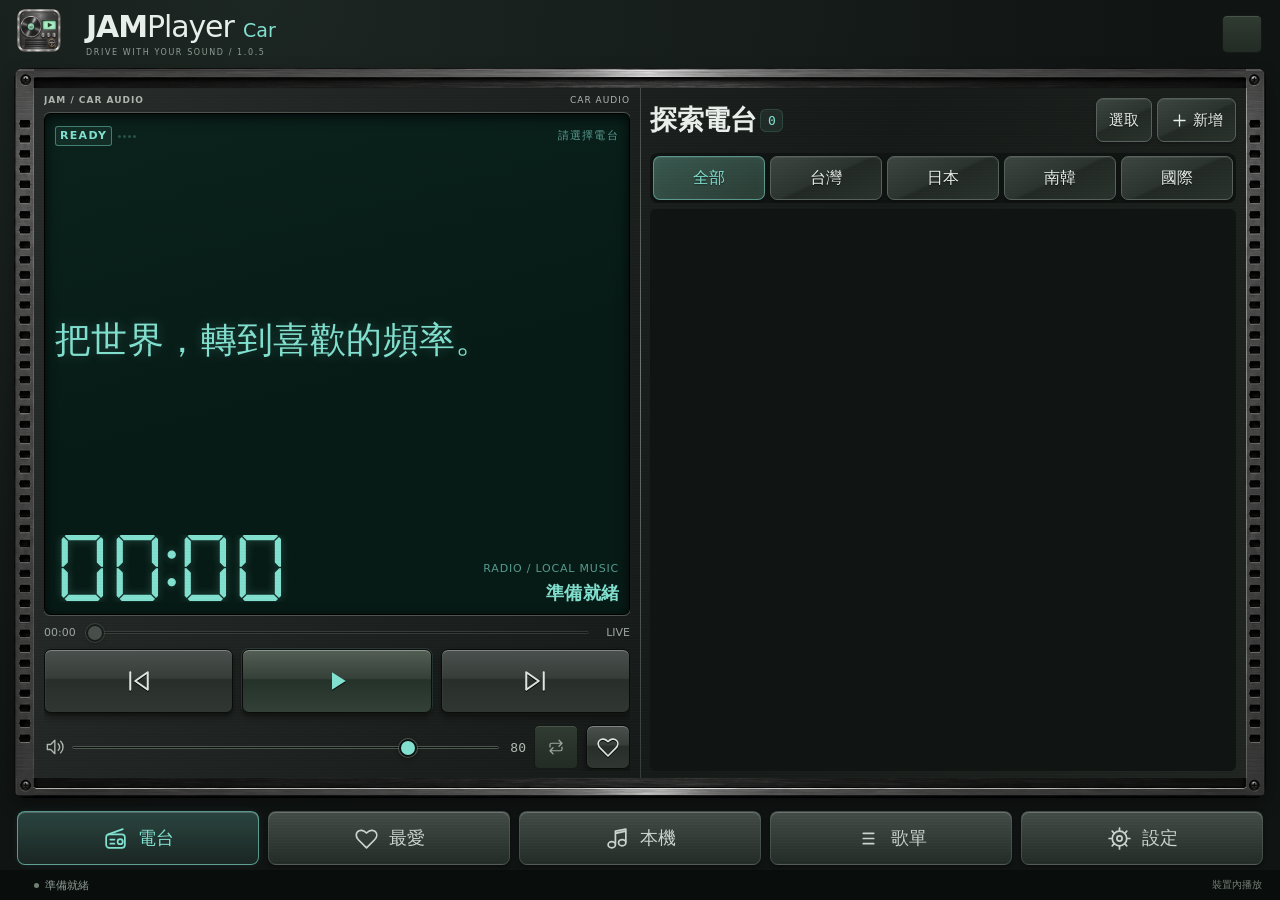
==== commit 164fafd9: "Prioritize manual sleep timers up to four hours in both editions" ====
--- a/Android-Car/Source/ui/index.html
+++ b/Android-Car/Source/ui/index.html
@@ -30,7 +30,7 @@
   <symbol id="i-info" viewBox="0 0 24 24"><circle cx="12" cy="12" r="9"/><path d="M12 11v6m0-10v.2"/></symbol>
  </defs><symbol id="i-expand-list" viewBox="0 0 24 24"><path d="M9 9 3 3M3 7V3h4M15 9l6-6M17 3h4v4M9 15l-6 6M3 17v4h4M15 15l6 6M17 21h4v-4"/></symbol><symbol id="i-collapse-list" viewBox="0 0 24 24"><path d="M3 3l6 6M5 9h4V5M21 3l-6 6M15 5v4h4M3 21l6-6M5 15h4v4M21 21l-6-6M15 19v-4h4"/></symbol></svg>
 
-<header class="app-header"><div class="brand"><span class="brand-mark metal-brand"><img class="app-brand-icon" src="art/amplayer-icon.png" alt=""></span><div><h1>JAM<span>Player</span> <small>Car</small></h1><p>DRIVE WITH YOUR SOUND / 1.0.4</p></div></div><div class="car-header-info"><span id="car-network"></span><time id="car-clock"></time><button id="car-auto-chip" class="micro-button"></button></div></header>
+<header class="app-header"><div class="brand"><span class="brand-mark metal-brand"><img class="app-brand-icon" src="art/amplayer-icon.png" alt=""></span><div><h1>JAM<span>Player</span> <small>Car</small></h1><p>DRIVE WITH YOUR SOUND / 1.0.5</p></div></div><div class="car-header-info"><span id="car-network"></span><time id="car-clock"></time><button id="car-auto-chip" class="micro-button"></button></div></header>
  <main class="workspace">
   <section class="deck-column" aria-label="播放器">
 
@@ -58,11 +58,11 @@
    <div id="car-playlists" hidden></div><div class="settings-page" id="settings-page" hidden>
 <section><h3 id="car-settings-title"></h3><label class="setting-row"><span id="car-auto-label"></span><input id="car-auto" type="checkbox" role="switch"></label><label class="setting-row"><span id="car-delay-label"></span><select id="car-delay"><option>0</option><option>1</option><option>3</option><option>5</option><option>10</option><option>15</option></select></label><p id="car-settings-note" class="catalog-note"></p><label class="setting-row car-font-row"><span><span id="car-font-label">清單字體大小</span><small id="car-font-hint">即時調整電台、最愛、本機與歌單列表</small></span><span class="car-font-control"><input id="car-list-font" type="range" min="14" max="28" step="1" value="19" aria-label="清單字體大小"><output id="car-font-value" for="car-list-font">19 px</output></span></label></section>
     <section><h3>面板配色</h3><p>同一部播放器，三種心情。</p><div class="theme-choices"><button data-theme-choice="cyan" class="theme-card cyan"><i></i><strong>冰川青</strong><span class="theme-pair"><span class="theme-radio"><svg><use href="#i-radio"/></svg><span data-i18n="radio">電台</span></span><span class="theme-music"><svg><use href="#i-music"/></svg><span data-i18n="musicShort">音樂</span></span></span></button><button data-theme-choice="amber" class="theme-card amber"><i></i><strong>經典琥珀</strong><span class="theme-pair"><span class="theme-radio"><svg><use href="#i-radio"/></svg><span data-i18n="radio">電台</span></span><span class="theme-music"><svg><use href="#i-music"/></svg><span data-i18n="musicShort">音樂</span></span></span></button><button data-theme-choice="violet" class="theme-card violet"><i></i><strong>午夜紫</strong><span class="theme-pair"><span class="theme-radio"><svg><use href="#i-radio"/></svg><span data-i18n="radio">電台</span></span><span class="theme-music"><svg><use href="#i-music"/></svg><span data-i18n="musicShort">音樂</span></span></span></button></div></section>
-    <section><h3 data-i18n="appearance">畫面與操作</h3><label class="setting-row"><span data-i18n="language">顯示語言</span><select id="setting-language" aria-label="顯示語言"><option value="auto">跟隨系統</option><option value="zh-Hant">繁體中文</option><option value="zh-Hans">简体中文</option><option value="en">English</option><option value="ja">日本語</option><option value="ko">한국어</option><option value="fr">Français</option><option value="es">Español</option><option value="pt-BR">Português (Brasil)</option><option value="de">Deutsch</option><option value="vi">Tiếng Việt</option><option value="th">ไทย</option><option value="id">Bahasa Indonesia</option></select></label><label class="setting-row"><span><span data-i18n="motion">介面動畫</span><small data-i18n="motionHint">按鈕回饋、愛心彈跳與面板滑入</small></span><input id="setting-motion" type="checkbox" role="switch"></label><label class="setting-row"><span><span data-i18n="ticker">說明跑馬燈</span><small data-i18n="tickerHint">關閉動畫後仍可點擊閱讀完整說明</small></span><input id="setting-ticker" type="checkbox" role="switch"></label><label class="setting-row"><span><span data-i18n="backgroundAutoOff">背景 1 小時自動關閉</span><small data-i18n="backgroundAutoOffHint">進入背景開始倒數，回到前景立即歸零；手動睡眠定時另行生效。</small></span><input id="setting-background-auto-off" type="checkbox" role="switch" checked></label><button class="setting-action" id="setting-sleep"><span data-i18n="sleep">睡眠定時</span><span>›</span></button><p class="catalog-note" data-i18n="backgroundRule">背景播放預設 1 小時後自動關閉；回到前景立即清零。</p></section>
+    <section><h3 data-i18n="appearance">畫面與操作</h3><label class="setting-row"><span data-i18n="language">顯示語言</span><select id="setting-language" aria-label="顯示語言"><option value="auto">跟隨系統</option><option value="zh-Hant">繁體中文</option><option value="zh-Hans">简体中文</option><option value="en">English</option><option value="ja">日本語</option><option value="ko">한국어</option><option value="fr">Français</option><option value="es">Español</option><option value="pt-BR">Português (Brasil)</option><option value="de">Deutsch</option><option value="vi">Tiếng Việt</option><option value="th">ไทย</option><option value="id">Bahasa Indonesia</option></select></label><label class="setting-row"><span><span data-i18n="motion">介面動畫</span><small data-i18n="motionHint">按鈕回饋、愛心彈跳與面板滑入</small></span><input id="setting-motion" type="checkbox" role="switch"></label><label class="setting-row"><span><span data-i18n="ticker">說明跑馬燈</span><small data-i18n="tickerHint">關閉動畫後仍可點擊閱讀完整說明</small></span><input id="setting-ticker" type="checkbox" role="switch"></label><label class="setting-row"><span><span data-i18n="backgroundAutoOff">背景 1 小時自動關閉</span><small data-i18n="backgroundAutoOffHint">進入背景開始倒數，回到前景立即歸零；手動休眠優先，最長 4 小時。</small></span><input id="setting-background-auto-off" type="checkbox" role="switch" checked></label><button class="setting-action" id="setting-sleep"><span data-i18n="sleep">睡眠定時</span><span>›</span></button><p class="catalog-note" data-i18n="backgroundRule">未設定手動休眠時，背景播放 1 小時後自動關閉；回到前景清零。</p></section>
     <section><h3 data-i18n="updates">電台清單更新</h3><label class="setting-row"><span><span data-i18n="autoUpdate">自動更新</span><small data-i18n="autoHint">每日檢查一次；由 Android 排程</small></span><input id="setting-auto" type="checkbox" role="switch"></label><label class="setting-row"><span data-i18n="wifiOnly">僅 Wi-Fi 更新</span><input id="setting-wifi" type="checkbox" role="switch"></label><label class="setting-row"><span data-i18n="primarySource">主清單來源</span><select id="setting-source"><option value="alon">72FM / Radio Browser</option><option value="iprd">IPRD</option><option value="verified">Verified Radio Streams</option><option value="openstations">OpenStations</option><option value="webradiodb">myMPD WebradioDB</option></select></label><label class="setting-row"><span><span data-i18n="fallback">啟用備選來源</span><small data-i18n="fallbackHint">失敗時依序嘗試另外兩份清單</small></span><input id="setting-fallback" type="checkbox" role="switch"></label><button class="setting-action" id="btn-update"><span data-i18n="updateNow">立即更新</span><span id="update-indicator">↻</span></button><button class="setting-action" id="btn-sources"><span data-i18n="sources">清單來源與授權</span><span>GitHub ›</span></button><p class="catalog-note" id="update-note"></p></section>
     <section><h3>電台與資料</h3><label class="setting-row"><span><span data-i18n="encoding">音樂資訊文字編碼</span><small data-i18n="encodingHint">舊檔亂碼可在此更正，不修改原檔。</small></span><select id="setting-encoding"><option value="auto" data-i18n="autoEncoding">自動偵測</option><option value="UTF-8">UTF-8</option><option value="Big5">Big5</option><option value="GB18030">GB18030</option><option value="Shift_JIS">Shift-JIS</option><option value="EUC-KR">EUC-KR</option><option value="ISO-8859-1">ISO-8859-1</option></select></label><button class="setting-action" id="btn-history">最近播放<span>查看 ›</span></button><button class="setting-action" id="btn-export">匯出資料備份<span>JSON ›</span></button><button class="setting-action" id="btn-import">匯入資料備份<span>JSON ›</span></button><button class="setting-action" id="btn-restore">補回內建電台<span>手動補回 ›</span></button><button class="setting-action" id="btn-help">使用說明<span>查看 ›</span></button><p class="catalog-note" id="catalog-note"></p></section>
     <section><h3 data-i18n="musicStorage">音樂與檔案存取</h3><button class="setting-action" id="btn-music-access"><span data-i18n="musicPermission">音樂讀取權限</span><span>›</span></button><button class="setting-action" id="btn-scan-music"><span data-i18n="scanMusic">重新掃描音樂</span><span>↻</span></button><button class="setting-action" id="btn-all-files"><span data-i18n="allFilesAccess">所有檔案存取（進階）</span><span>›</span></button><p class="catalog-note" id="music-access-note"></p><p class="catalog-note" data-i18n="musicStorageHint">掃描保留最愛與歌單；無法確認的舊記錄會保留。</p></section>
-    <section class="about"><strong>JAMPlayer Car 1.0.4</strong><p>原創金屬面板 · 原生背景播放<br>設定與最愛保留在裝置內，無需帳號。</p><button class="text-danger" id="btn-reset">還原全部設定</button><p class="copyright-note" data-i18n="authorCredit">Developed by Jay.W · Copyright © 2026. All rights reserved.</p></section>
+    <section class="about"><strong>JAMPlayer Car 1.0.5</strong><p>原創金屬面板 · 原生背景播放<br>設定與最愛保留在裝置內，無需帳號。</p><button class="text-danger" id="btn-reset">還原全部設定</button><p class="copyright-note" data-i18n="authorCredit">Developed by Jay.W · Copyright © 2026. All rights reserved.</p></section>
    </div>
 
   </section>
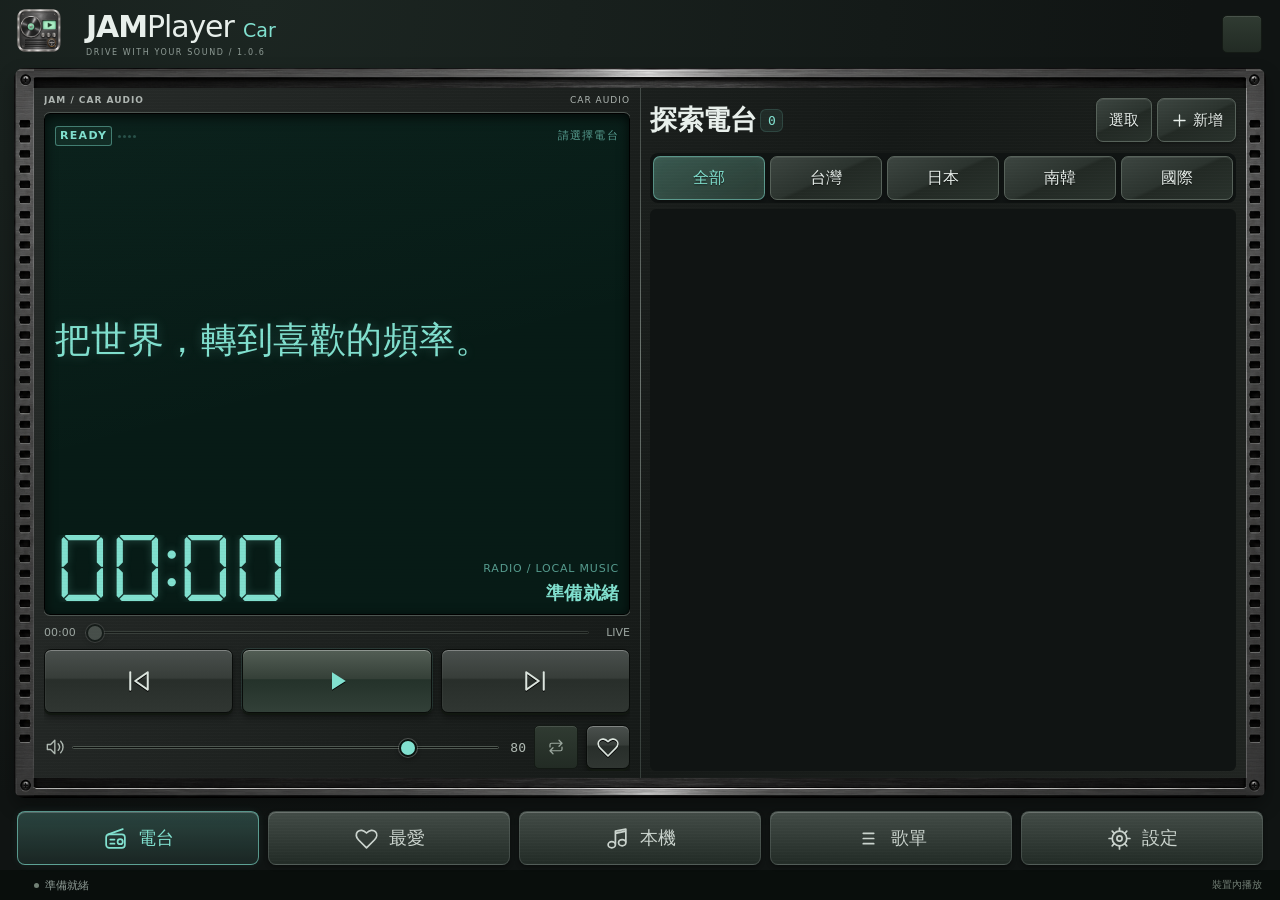
==== commit 43cc411a: "Support Android 10 head units in JAMPlayer Car 1.0.6" ====
--- a/Android-Car/Source/ui/index.html
+++ b/Android-Car/Source/ui/index.html
@@ -30,7 +30,7 @@
   <symbol id="i-info" viewBox="0 0 24 24"><circle cx="12" cy="12" r="9"/><path d="M12 11v6m0-10v.2"/></symbol>
  </defs><symbol id="i-expand-list" viewBox="0 0 24 24"><path d="M9 9 3 3M3 7V3h4M15 9l6-6M17 3h4v4M9 15l-6 6M3 17v4h4M15 15l6 6M17 21h4v-4"/></symbol><symbol id="i-collapse-list" viewBox="0 0 24 24"><path d="M3 3l6 6M5 9h4V5M21 3l-6 6M15 5v4h4M3 21l6-6M5 15h4v4M21 21l-6-6M15 19v-4h4"/></symbol></svg>
 
-<header class="app-header"><div class="brand"><span class="brand-mark metal-brand"><img class="app-brand-icon" src="art/amplayer-icon.png" alt=""></span><div><h1>JAM<span>Player</span> <small>Car</small></h1><p>DRIVE WITH YOUR SOUND / 1.0.5</p></div></div><div class="car-header-info"><span id="car-network"></span><time id="car-clock"></time><button id="car-auto-chip" class="micro-button"></button></div></header>
+<header class="app-header"><div class="brand"><span class="brand-mark metal-brand"><img class="app-brand-icon" src="art/amplayer-icon.png" alt=""></span><div><h1>JAM<span>Player</span> <small>Car</small></h1><p>DRIVE WITH YOUR SOUND / 1.0.6</p></div></div><div class="car-header-info"><span id="car-network"></span><time id="car-clock"></time><button id="car-auto-chip" class="micro-button"></button></div></header>
  <main class="workspace">
   <section class="deck-column" aria-label="播放器">
 
@@ -62,7 +62,7 @@
     <section><h3 data-i18n="updates">電台清單更新</h3><label class="setting-row"><span><span data-i18n="autoUpdate">自動更新</span><small data-i18n="autoHint">每日檢查一次；由 Android 排程</small></span><input id="setting-auto" type="checkbox" role="switch"></label><label class="setting-row"><span data-i18n="wifiOnly">僅 Wi-Fi 更新</span><input id="setting-wifi" type="checkbox" role="switch"></label><label class="setting-row"><span data-i18n="primarySource">主清單來源</span><select id="setting-source"><option value="alon">72FM / Radio Browser</option><option value="iprd">IPRD</option><option value="verified">Verified Radio Streams</option><option value="openstations">OpenStations</option><option value="webradiodb">myMPD WebradioDB</option></select></label><label class="setting-row"><span><span data-i18n="fallback">啟用備選來源</span><small data-i18n="fallbackHint">失敗時依序嘗試另外兩份清單</small></span><input id="setting-fallback" type="checkbox" role="switch"></label><button class="setting-action" id="btn-update"><span data-i18n="updateNow">立即更新</span><span id="update-indicator">↻</span></button><button class="setting-action" id="btn-sources"><span data-i18n="sources">清單來源與授權</span><span>GitHub ›</span></button><p class="catalog-note" id="update-note"></p></section>
     <section><h3>電台與資料</h3><label class="setting-row"><span><span data-i18n="encoding">音樂資訊文字編碼</span><small data-i18n="encodingHint">舊檔亂碼可在此更正，不修改原檔。</small></span><select id="setting-encoding"><option value="auto" data-i18n="autoEncoding">自動偵測</option><option value="UTF-8">UTF-8</option><option value="Big5">Big5</option><option value="GB18030">GB18030</option><option value="Shift_JIS">Shift-JIS</option><option value="EUC-KR">EUC-KR</option><option value="ISO-8859-1">ISO-8859-1</option></select></label><button class="setting-action" id="btn-history">最近播放<span>查看 ›</span></button><button class="setting-action" id="btn-export">匯出資料備份<span>JSON ›</span></button><button class="setting-action" id="btn-import">匯入資料備份<span>JSON ›</span></button><button class="setting-action" id="btn-restore">補回內建電台<span>手動補回 ›</span></button><button class="setting-action" id="btn-help">使用說明<span>查看 ›</span></button><p class="catalog-note" id="catalog-note"></p></section>
     <section><h3 data-i18n="musicStorage">音樂與檔案存取</h3><button class="setting-action" id="btn-music-access"><span data-i18n="musicPermission">音樂讀取權限</span><span>›</span></button><button class="setting-action" id="btn-scan-music"><span data-i18n="scanMusic">重新掃描音樂</span><span>↻</span></button><button class="setting-action" id="btn-all-files"><span data-i18n="allFilesAccess">所有檔案存取（進階）</span><span>›</span></button><p class="catalog-note" id="music-access-note"></p><p class="catalog-note" data-i18n="musicStorageHint">掃描保留最愛與歌單；無法確認的舊記錄會保留。</p></section>
-    <section class="about"><strong>JAMPlayer Car 1.0.5</strong><p>原創金屬面板 · 原生背景播放<br>設定與最愛保留在裝置內，無需帳號。</p><button class="text-danger" id="btn-reset">還原全部設定</button><p class="copyright-note" data-i18n="authorCredit">Developed by Jay.W · Copyright © 2026. All rights reserved.</p></section>
+    <section class="about"><strong>JAMPlayer Car 1.0.6</strong><p>原創金屬面板 · 原生背景播放<br>設定與最愛保留在裝置內，無需帳號。</p><button class="text-danger" id="btn-reset">還原全部設定</button><p class="copyright-note" data-i18n="authorCredit">Developed by Jay.W · Copyright © 2026. All rights reserved.</p></section>
    </div>
 
   </section>
